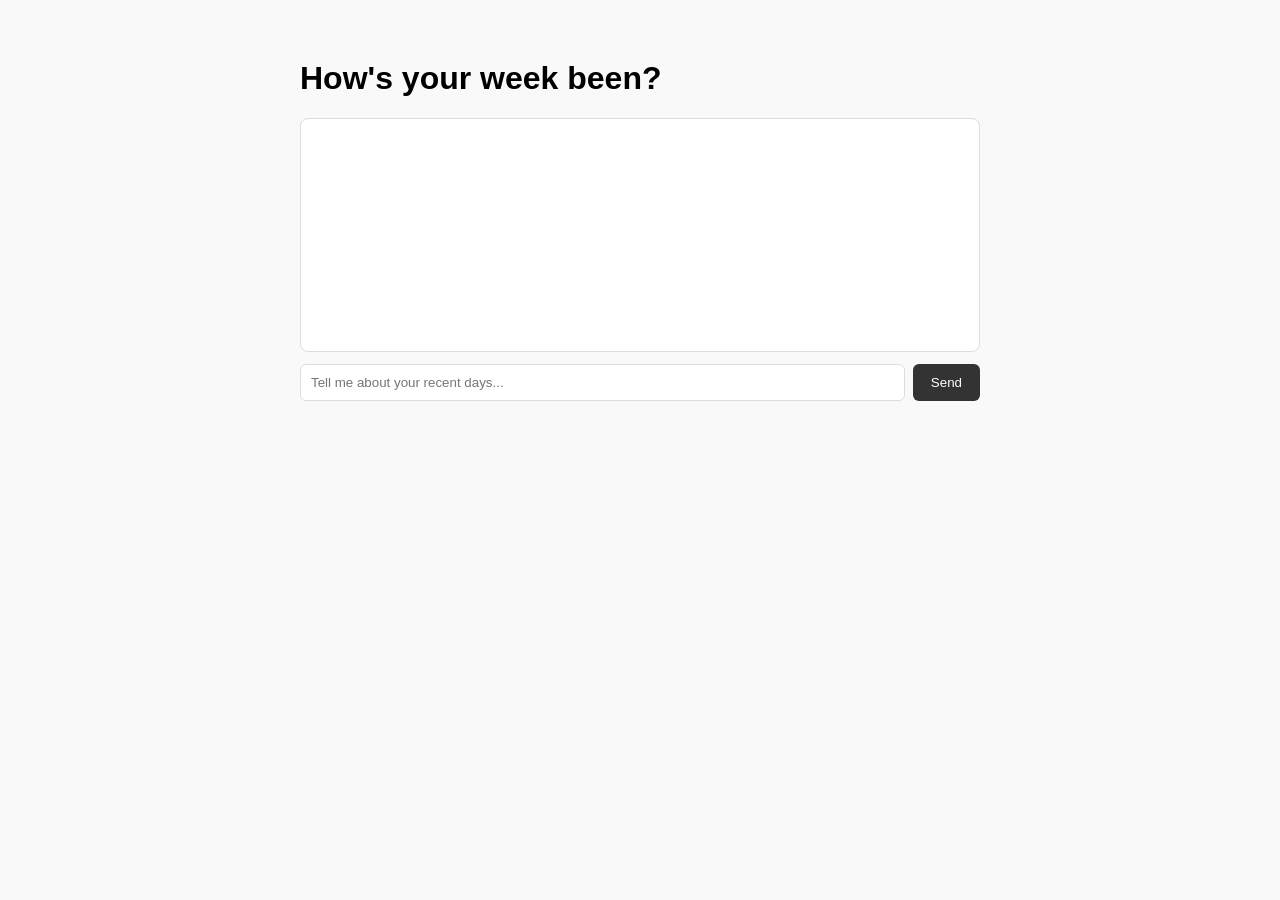
==== frontend/index.html @ 1c4cac69 "Initial commit" ====
<!DOCTYPE html>
<html lang="en">
<head>
  <meta charset="UTF-8" />
  <meta name="viewport" content="width=device-width, initial-scale=1.0"/>
  <title>Mood to City</title>
  <link rel="stylesheet" href="style.css" />
</head>
<body>
  <div id="app">
    <h1>How's your week been?</h1>

    <!-- Chat Section -->
    <div id="chat-box"></div>
    <div id="input-area">
      <input id="user-input" type="text" placeholder="Tell me about your recent days..." />
      <button onclick="sendMessage()">Send</button>
    </div>

    <!-- City Result Section (hidden until ready) -->
    <div id="city-result" class="hidden">
      <button onclick="getCity()">Show me my city</button>
      <div id="city-card">
        <img id="city-image" src="" alt="" />
        <h2 id="city-name"></h2>
        <p id="city-description"></p>
        <div id="weather-info"></div>
      </div>
    </div>
  </div>

  <script src="app.js"></script>
</body>
</html>
---- frontend/style.css ----
/* style.css — placeholder styles */
body {
  font-family: sans-serif;
  max-width: 680px;
  margin: 60px auto;
  padding: 0 20px;
  background: #f9f9f9;
}

#chat-box {
  border: 1px solid #ddd;
  border-radius: 8px;
  padding: 16px;
  min-height: 200px;
  background: #fff;
  margin-bottom: 12px;
}

#input-area {
  display: flex;
  gap: 8px;
}

#user-input {
  flex: 1;
  padding: 10px;
  border: 1px solid #ddd;
  border-radius: 6px;
}

button {
  padding: 10px 18px;
  background: #333;
  color: #fff;
  border: none;
  border-radius: 6px;
  cursor: pointer;
}

#city-result { margin-top: 40px; }
#city-result.hidden { display: none; }

#city-image {
  width: 100%;
  border-radius: 10px;
  margin-bottom: 12px;
}
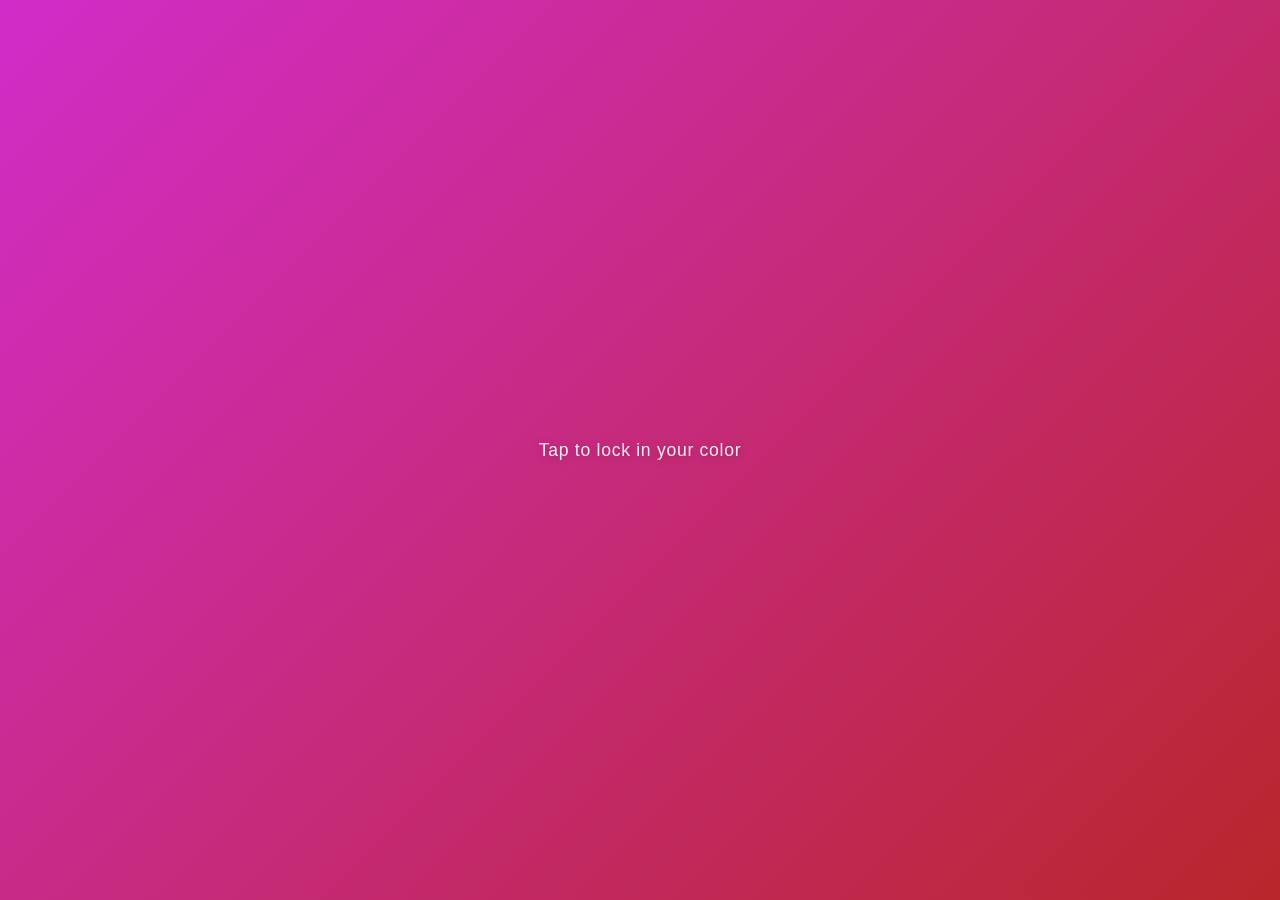
==== commit f8bae12f: "add drawing function change from dialog into draw first" ====
--- a/frontend/index.html
+++ b/frontend/index.html
@@ -2,29 +2,81 @@
 <html lang="en">
 <head>
   <meta charset="UTF-8" />
-  <meta name="viewport" content="width=device-width, initial-scale=1.0"/>
-  <title>Mood to City</title>
+  <meta name="viewport" content="width=device-width, initial-scale=1.0, user-scalable=no" />
+  <title>Mood Canvas</title>
   <link rel="stylesheet" href="style.css" />
 </head>
 <body>
-  <div id="app">
-    <h1>How's your week been?</h1>
+  <!-- Drawing canvas (user draws here) -->
+  <canvas id="drawing-canvas"></canvas>
 
-    <!-- Chat Section -->
-    <div id="chat-box"></div>
-    <div id="input-area">
-      <input id="user-input" type="text" placeholder="Tell me about your recent days..." />
-      <button onclick="sendMessage()">Send</button>
+  <!-- Eye hint SVG overlay (phase 2, animates stroke-by-stroke) -->
+  <svg id="hint-eyes"
+       viewBox="100 305 205 90"
+       style="--eyes-width: 23.9147vw; --eyes-stroke-width: 15.82;"
+       xmlns="http://www.w3.org/2000/svg" aria-hidden="true">
+    <path id="eye-left" fill="none" stroke-linecap="round" stroke-linejoin="round"
+      stroke-width="var(--eyes-stroke-width)"
+      d="M124,353.9c-8.3-5.2-3.6-28.7,5.5-28.4c11.1,0.4,21.7,18.8,10.7,30.1c-8.2,8.4-15.1,12.2-16.6,6.2
+         c-1.5-5.8,7.8-20.6,21.9-17.2c6,1.4,14,5.7,14.4,11.5c0.8,12.3-16.3,22-24.2,16.8c-9.9-6.7-15.6-39.9,0.3-43
+         c12-2.4,17.3,0,19.4,9.8c2.2,10.1-6.6,22.9-14.2,23.5"/>
+    <path id="eye-right" fill="none" stroke-linecap="round" stroke-linejoin="round"
+      stroke-width="var(--eyes-stroke-width)"
+      d="M279,321.5c-13.1,0.1-22.1,9.6-21.8,18.4c0.3,7.2,6.8,13.1,13.2,14.9c13.3,3.8,23.5-13.1,20.8-16.2
+         c-11.6-13.5-25.7-2.7-30.1,10.3c-2.4,7.1,2.2,18.5,11.1,20.9c6.5,1.7,13.8-1.8,17-6.9c6.1-9.8,0.1-25-11.9-20
+         c-12.5,5.1-6.6,11.5,0.3,22.5"/>
+  </svg>
+
+  <!-- Phase 1: tap to confirm color -->
+  <div id="color-hint">
+    <p>Tap to lock in your color</p>
+  </div>
+
+  <!-- Color wheel picker (phase 2+, bottom-right) -->
+  <div id="color-picker-wrap">
+    <svg id="color-wheel" viewBox="0 0 100 100" xmlns="http://www.w3.org/2000/svg">
+      <path d="M50 22 A28 28 0 0 1 64 25.75 L74 8.43 A48 48 0 0 0 50 2 Z" fill="#f5e020"/>
+      <path d="M64 25.75 A28 28 0 0 1 74.25 36 L91.57 26 A48 48 0 0 0 74 8.43 Z" fill="#9bc73b"/>
+      <path d="M74.25 36 A28 28 0 0 1 78 50 L98 50 A48 48 0 0 0 91.57 26 Z" fill="#3aab50"/>
+      <path d="M78 50 A28 28 0 0 1 74.25 64 L91.57 74 A48 48 0 0 0 98 50 Z" fill="#36a07a"/>
+      <path d="M74.25 64 A28 28 0 0 1 64 74.25 L74 91.57 A48 48 0 0 0 91.57 74 Z" fill="#3a87c0"/>
+      <path d="M64 74.25 A28 28 0 0 1 50 78 L50 98 A48 48 0 0 0 74 91.57 Z" fill="#3355a8"/>
+      <path d="M50 78 A28 28 0 0 1 36 74.25 L26 91.57 A48 48 0 0 0 50 98 Z" fill="#5c44b8"/>
+      <path d="M36 74.25 A28 28 0 0 1 25.75 64 L8.43 74 A48 48 0 0 0 26 91.57 Z" fill="#8b2faa"/>
+      <path d="M25.75 64 A28 28 0 0 1 22 50 L2 50 A48 48 0 0 0 8.43 74 Z" fill="#c4328a"/>
+      <path d="M22 50 A28 28 0 0 1 25.75 36 L8.43 26 A48 48 0 0 0 2 50 Z" fill="#d63a50"/>
+      <path d="M25.75 36 A28 28 0 0 1 36 25.75 L26 8.43 A48 48 0 0 0 8.43 26 Z" fill="#d43a28"/>
+      <path d="M36 25.75 A28 28 0 0 1 50 22 L50 2 A48 48 0 0 0 26 8.43 Z" fill="#e8842a"/>
+    </svg>
+    <input type="color" id="color-input" />
+  </div>
+
+  <!-- Completed button (appears after 3s idle, only after drawing starts) -->
+  <button id="complete-btn">Completed ✓</button>
+
+  <!-- Phase 3: chat overlay -->
+  <div id="chat-overlay">
+    <div id="drawing-preview">
+      <img id="preview-img" alt="your drawing" />
+      <button id="back-btn" title="Back to drawing">✕</button>
     </div>
+    <div id="chat-panel">
+      <div id="chat-messages"></div>
+      <div id="chat-input-row">
+        <input id="chat-input" type="text" placeholder="Type here..." autocomplete="off" />
+        <button id="send-btn">→</button>
+      </div>
+    </div>
+  </div>
 
-    <!-- City Result Section (hidden until ready) -->
-    <div id="city-result" class="hidden">
-      <button onclick="getCity()">Show me my city</button>
-      <div id="city-card">
-        <img id="city-image" src="" alt="" />
-        <h2 id="city-name"></h2>
-        <p id="city-description"></p>
-        <div id="weather-info"></div>
+  <!-- City reveal card (shown after chat, replaces dialog) -->
+  <div id="city-reveal">
+    <div id="city-reveal-card">
+      <img id="city-reveal-img" alt="" />
+      <div id="city-reveal-body">
+        <p id="city-reveal-reason"></p>
+        <h2 id="city-reveal-name"></h2>
+        <p id="city-reveal-weather"></p>
       </div>
     </div>
   </div>
--- a/frontend/style.css
+++ b/frontend/style.css
@@ -1,47 +1,280 @@
-/* style.css — placeholder styles */
-body {
-  font-family: sans-serif;
-  max-width: 680px;
-  margin: 60px auto;
-  padding: 0 20px;
-  background: #f9f9f9;
-}
-
-#chat-box {
-  border: 1px solid #ddd;
-  border-radius: 8px;
-  padding: 16px;
-  min-height: 200px;
+*, *::before, *::after {
+  margin: 0; padding: 0; box-sizing: border-box;
+}
+
+html, body {
+  margin: 0; padding: 0;
+  width: 100%; height: 100%;
+  overflow: hidden;
+  font-family: -apple-system, BlinkMacSystemFont, 'Segoe UI', sans-serif;
+}
+
+/* ── Drawing canvas: JS sets pixel + style dimensions ── */
+#drawing-canvas {
+  position: fixed;
+  top: 0; left: 0;
+  display: block;
+  z-index: 2;
+  cursor: crosshair;
+}
+
+/* ── Eye hint SVG overlay ── */
+#hint-eyes {
+  position: fixed;
+  top: 50%; left: 50%;
+  transform: translate(-50%, -50%);
+  width: var(--eyes-width, 23.9147vw);
+  z-index: 3;
+  pointer-events: none;
+  display: none;
+  opacity: 0.5;
+}
+#eye-left, #eye-right {
+  stroke-width: var(--eyes-stroke-width, 15.82);
+  stroke-dasharray: 800;
+  stroke-dashoffset: 800;
+}
+#eye-left  { animation: draw-eye 1.4s ease forwards; }
+#eye-right { animation: draw-eye 1.4s ease forwards 1.4s; }
+@keyframes draw-eye {
+  to { stroke-dashoffset: 0; }
+}
+
+/* ── Phase 1: color hint ── */
+#color-hint {
+  position: fixed;
+  top: 50%; left: 50%;
+  transform: translate(-50%, -50%);
+  z-index: 10;
+  pointer-events: none;
+  text-align: center;
+  color: rgba(255,255,255,0.9);
+  text-shadow: 0 1px 8px rgba(0,0,0,0.25);
+  font-size: 1.1rem;
+  letter-spacing: 0.04em;
+  transition: opacity 0.4s;
+}
+
+/* ── Color wheel picker ── */
+#color-picker-wrap {
+  position: fixed;
+  bottom: 24px; right: 24px;
+  z-index: 25;
+  width: 48px; height: 48px;
+  display: none;
+  cursor: pointer;
+}
+#color-wheel {
+  width: 48px; height: 48px;
+  border-radius: 50%;
+  filter: drop-shadow(0 2px 6px rgba(0,0,0,0.3));
+  pointer-events: none;
+  transition: transform 0.15s;
+  display: block;
+}
+#color-picker-wrap:hover #color-wheel { transform: scale(1.1); }
+#color-input {
+  position: absolute;
+  inset: 0;
+  opacity: 0;
+  width: 100%; height: 100%;
+  cursor: pointer;
+  border-radius: 50%;
+}
+
+/* ── Complete button ── */
+#complete-btn {
+  position: fixed;
+  bottom: 32px; left: 50%;
+  transform: translateX(-50%);
+  z-index: 20;
+  padding: 13px 40px;
+  border-radius: 999px;
+  border: none;
+  background: rgba(255,255,255,0.92);
+  color: #222;
+  font-size: 1rem;
+  font-weight: 500;
+  cursor: pointer;
+  box-shadow: 0 4px 24px rgba(0,0,0,0.15);
+  backdrop-filter: blur(10px);
+  display: none;
+  transition: opacity 0.3s, transform 0.2s;
+}
+#complete-btn:hover { transform: translateX(-50%) scale(1.03); }
+
+/* ── Chat overlay ── */
+#chat-overlay {
+  position: fixed;
+  inset: 0;
+  z-index: 30;
+  display: none;
+  flex-direction: column;
+}
+
+#drawing-preview {
+  height: 120px;
+  flex-shrink: 0;
+  overflow: hidden;
+  position: relative;
+}
+#preview-img {
+  width: 100%;
+  height: 100%;
+  object-fit: cover;
+  object-position: center;
+  display: block;
+}
+#back-btn {
+  position: absolute;
+  top: 10px; right: 10px;
+  width: 32px; height: 32px;
+  border-radius: 50%;
+  border: none;
+  background: rgba(0,0,0,0.45);
+  color: #fff;
+  font-size: 0.85rem;
+  cursor: pointer;
+  display: flex;
+  align-items: center;
+  justify-content: center;
+  backdrop-filter: blur(4px);
+  transition: background 0.15s;
+}
+#back-btn:hover { background: rgba(0,0,0,0.65); }
+
+#chat-panel {
+  flex: 1;
   background: #fff;
-  margin-bottom: 12px;
-}
-
-#input-area {
+  display: flex;
+  flex-direction: column;
+  border-radius: 20px 20px 0 0;
+  overflow: hidden;
+  box-shadow: 0 -6px 30px rgba(0,0,0,0.1);
+  margin-top: -16px;
+}
+
+#chat-messages {
+  flex: 1;
+  overflow-y: auto;
+  padding: 20px 16px 8px;
+  display: flex;
+  flex-direction: column;
+  gap: 10px;
+}
+
+.msg {
+  max-width: 78%;
+  padding: 10px 15px;
+  border-radius: 18px;
+  font-size: 0.95rem;
+  line-height: 1.5;
+  word-break: break-word;
+}
+.msg.ai   { background: #f2f2f2; color: #222; align-self: flex-start; border-bottom-left-radius: 4px; }
+.msg.user { background: #222; color: #fff; align-self: flex-end; border-bottom-right-radius: 4px; }
+.msg.typing { opacity: 0.5; font-style: italic; }
+
+/* City result card */
+#city-card {
+  margin-top: 8px;
+  border-radius: 14px;
+  overflow: hidden;
+  border: 1px solid #eee;
+  max-width: 78%;
+  align-self: flex-start;
+}
+#city-card img {
+  width: 100%; height: 160px;
+  object-fit: cover; display: block;
+}
+#city-card-info { padding: 12px 14px; background: #fff; }
+#city-card-info h3 { font-size: 1rem; margin-bottom: 4px; }
+#city-card-info .reason { font-size: 0.85rem; color: #666; margin-bottom: 6px; }
+#city-card-info .weather { font-size: 0.85rem; color: #444; }
+
+/* ── Chat input ── */
+#chat-input-row {
   display: flex;
   gap: 8px;
-}
-
-#user-input {
+  padding: 12px 16px 16px;
+  border-top: 1px solid #f0f0f0;
+}
+#chat-input {
   flex: 1;
-  padding: 10px;
-  border: 1px solid #ddd;
-  border-radius: 6px;
-}
-
-button {
-  padding: 10px 18px;
-  background: #333;
+  padding: 11px 16px;
+  border: 1.5px solid #e8e8e8;
+  border-radius: 24px;
+  outline: none;
+  font-size: 0.95rem;
+  transition: border-color 0.2s;
+}
+#chat-input:focus { border-color: #bbb; }
+#send-btn {
+  width: 44px; height: 44px;
+  border-radius: 50%;
+  border: none;
+  background: #222;
   color: #fff;
-  border: none;
-  border-radius: 6px;
-  cursor: pointer;
-}
-
-#city-result { margin-top: 40px; }
-#city-result.hidden { display: none; }
-
-#city-image {
+  font-size: 1.2rem;
+  cursor: pointer;
+  flex-shrink: 0;
+}
+#send-btn:hover { background: #444; }
+
+/* ── City reveal card ── */
+#city-reveal {
+  position: fixed;
+  inset: 0;
+  z-index: 50;
+  display: none;
+  align-items: center;
+  justify-content: center;
+  background: rgba(0,0,0,0.6);
+  backdrop-filter: blur(8px);
+  animation: fade-in 0.5s ease forwards;
+}
+#city-reveal.visible { display: flex; }
+@keyframes fade-in {
+  from { opacity: 0; }
+  to   { opacity: 1; }
+}
+#city-reveal-card {
+  background: #fff;
+  border-radius: 24px;
+  overflow: hidden;
+  max-width: 380px;
+  width: calc(100% - 48px);
+  box-shadow: 0 24px 60px rgba(0,0,0,0.35);
+  animation: slide-up 0.4s ease forwards;
+}
+@keyframes slide-up {
+  from { transform: translateY(40px); opacity: 0; }
+  to   { transform: translateY(0);    opacity: 1; }
+}
+#city-reveal-img {
   width: 100%;
-  border-radius: 10px;
-  margin-bottom: 12px;
-}
+  height: 220px;
+  object-fit: cover;
+  display: block;
+}
+#city-reveal-body {
+  padding: 20px 22px 24px;
+}
+#city-reveal-reason {
+  font-size: 1rem;
+  line-height: 1.55;
+  color: #222;
+  margin-bottom: 14px;
+  font-style: italic;
+}
+#city-reveal-name {
+  font-size: 1.4rem;
+  font-weight: 700;
+  color: #111;
+  margin-bottom: 6px;
+}
+#city-reveal-weather {
+  font-size: 0.88rem;
+  color: #777;
+}
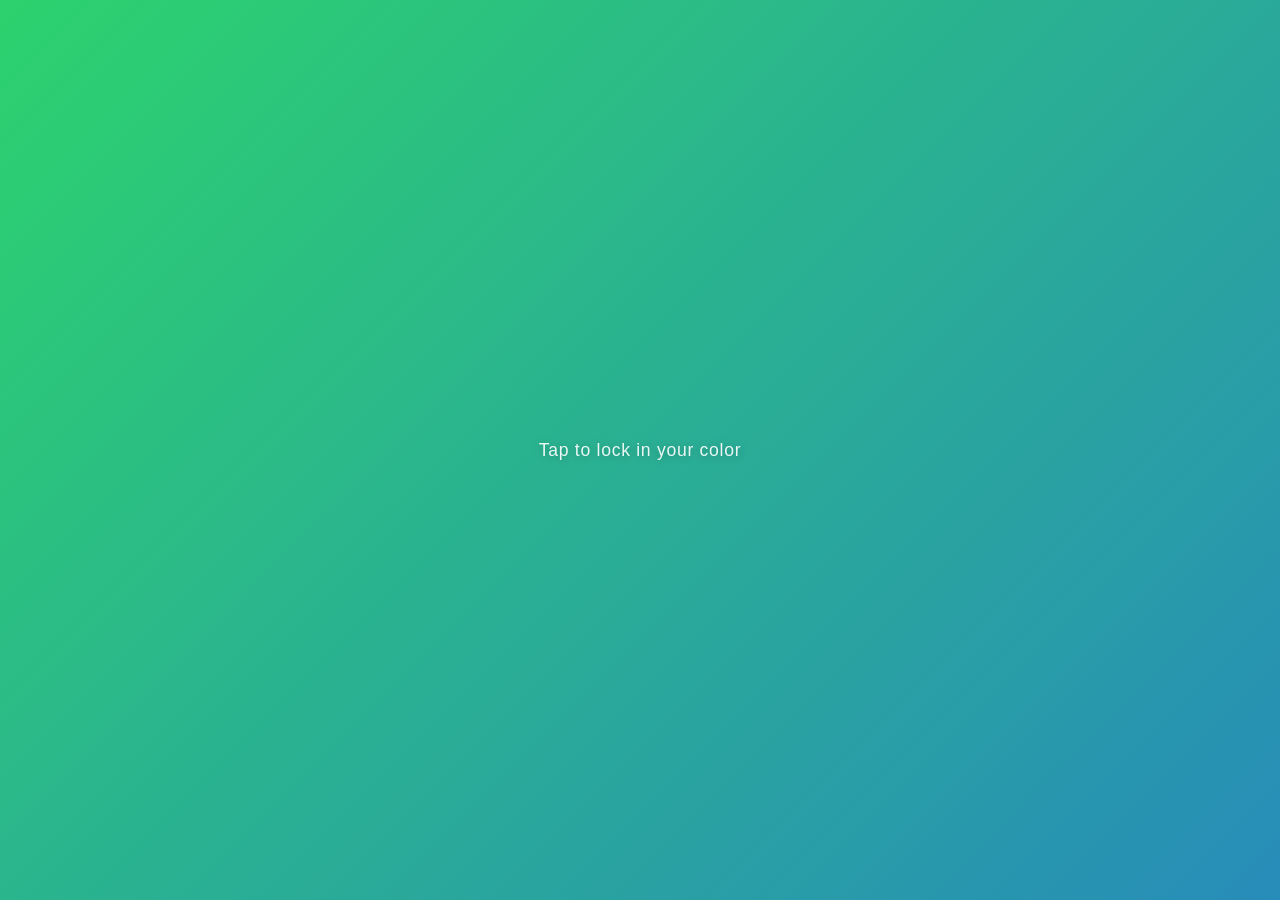
==== commit 53f8b1ff: "amend UI and add functions" ====
--- a/frontend/index.html
+++ b/frontend/index.html
@@ -9,6 +9,9 @@
 <body>
   <!-- Drawing canvas (user draws here) -->
   <canvas id="drawing-canvas"></canvas>
+
+  <!-- Blink overlay canvas (sits above drawing, pointer-events:none) -->
+  <canvas id="blink-canvas"></canvas>
 
   <!-- Eye hint SVG overlay (phase 2, animates stroke-by-stroke) -->
   <svg id="hint-eyes"
@@ -32,40 +35,60 @@
     <p>Tap to lock in your color</p>
   </div>
 
-  <!-- Color wheel picker (phase 2+, bottom-right) -->
-  <div id="color-picker-wrap">
-    <svg id="color-wheel" viewBox="0 0 100 100" xmlns="http://www.w3.org/2000/svg">
-      <path d="M50 22 A28 28 0 0 1 64 25.75 L74 8.43 A48 48 0 0 0 50 2 Z" fill="#f5e020"/>
-      <path d="M64 25.75 A28 28 0 0 1 74.25 36 L91.57 26 A48 48 0 0 0 74 8.43 Z" fill="#9bc73b"/>
-      <path d="M74.25 36 A28 28 0 0 1 78 50 L98 50 A48 48 0 0 0 91.57 26 Z" fill="#3aab50"/>
-      <path d="M78 50 A28 28 0 0 1 74.25 64 L91.57 74 A48 48 0 0 0 98 50 Z" fill="#36a07a"/>
-      <path d="M74.25 64 A28 28 0 0 1 64 74.25 L74 91.57 A48 48 0 0 0 91.57 74 Z" fill="#3a87c0"/>
-      <path d="M64 74.25 A28 28 0 0 1 50 78 L50 98 A48 48 0 0 0 74 91.57 Z" fill="#3355a8"/>
-      <path d="M50 78 A28 28 0 0 1 36 74.25 L26 91.57 A48 48 0 0 0 50 98 Z" fill="#5c44b8"/>
-      <path d="M36 74.25 A28 28 0 0 1 25.75 64 L8.43 74 A48 48 0 0 0 26 91.57 Z" fill="#8b2faa"/>
-      <path d="M25.75 64 A28 28 0 0 1 22 50 L2 50 A48 48 0 0 0 8.43 74 Z" fill="#c4328a"/>
-      <path d="M22 50 A28 28 0 0 1 25.75 36 L8.43 26 A48 48 0 0 0 2 50 Z" fill="#d63a50"/>
-      <path d="M25.75 36 A28 28 0 0 1 36 25.75 L26 8.43 A48 48 0 0 0 8.43 26 Z" fill="#d43a28"/>
-      <path d="M36 25.75 A28 28 0 0 1 50 22 L50 2 A48 48 0 0 0 26 8.43 Z" fill="#e8842a"/>
-    </svg>
-    <input type="color" id="color-input" />
+  <!-- Drawing toolbar (phase 2+) — landscape: bottom-right col; portrait: bottom-center row -->
+  <div id="toolbar">
+    <!-- Color picker -->
+    <div class="tool-btn" id="color-btn" title="Color">
+      <svg viewBox="0 0 24 24" fill="currentColor" width="22" height="22" aria-hidden="true">
+        <path d="M12 3c-4.97 0-9 4.03-9 9s4.03 9 9 9c.83 0 1.5-.67 1.5-1.5 0-.39-.15-.74-.39-1.01-.23-.26-.38-.61-.38-.99 0-.83.67-1.5 1.5-1.5H16c2.76 0 5-2.24 5-5 0-4.42-4.03-8-9-8zm-5.5 9c-.83 0-1.5-.67-1.5-1.5S5.67 9 6.5 9 8 9.67 8 10.5 7.33 12 6.5 12zm3-4C8.67 8 8 7.33 8 6.5S8.67 5 9.5 5s1.5.67 1.5 1.5S10.33 8 9.5 8zm5 0c-.83 0-1.5-.67-1.5-1.5S13.67 5 14.5 5s1.5.67 1.5 1.5S15.33 8 14.5 8zm3 4c-.83 0-1.5-.67-1.5-1.5S16.67 9 17.5 9s1.5.67 1.5 1.5-.67 1.5-1.5 1.5z"/>
+      </svg>
+      <input type="color" id="color-input" />
+    </div>
+    <!-- Undo -->
+    <button class="tool-btn" id="undo-btn" title="Undo">
+      <svg viewBox="0 0 24 24" fill="currentColor" width="22" height="22" aria-hidden="true">
+        <path d="M12.5 8c-2.65 0-5.05 1-6.9 2.6L2 7v9h9l-3.62-3.62c1.39-1.16 3.16-1.88 5.12-1.88 3.54 0 6.55 2.31 7.6 5.5l2.37-.78C21.08 11.03 17.15 8 12.5 8z"/>
+      </svg>
+    </button>
+    <!-- Pen (with size popup) -->
+    <button class="tool-btn" id="pen-btn" title="Pen">
+      <svg viewBox="0 0 24 24" fill="currentColor" width="22" height="22" aria-hidden="true">
+        <path d="M3 17.25V21h3.75L17.81 9.94l-3.75-3.75L3 17.25zM20.71 7.04a1 1 0 0 0 0-1.41l-2.34-2.34a1 1 0 0 0-1.41 0l-1.83 1.83 3.75 3.75 1.83-1.83z"/>
+      </svg>
+    </button>
+    <!-- Eraser (with size popup) -->
+    <button class="tool-btn" id="eraser-btn" title="Eraser">
+      <svg viewBox="0 0 24 24" fill="currentColor" width="22" height="22" aria-hidden="true">
+        <path d="M15.14 3c-.51 0-1.02.2-1.41.59L2.59 14.73c-.78.78-.78 2.05 0 2.83L5.03 20H20v-2h-8.6l-2.06-2.06 7.07-7.07 2.83 2.83-4.24 4.24 1.42 1.41 4.24-4.24c.78-.78.78-2.05 0-2.83l-4.11-4.11c-.39-.39-.9-.59-1.41-.59z"/>
+      </svg>
+    </button>
+  </div>
+
+  <!-- Pen size popup slider -->
+  <div id="pen-popup" class="size-popup">
+    <input type="range" id="pen-slider" min="0" max="100" />
+  </div>
+  <!-- Eraser size popup slider -->
+  <div id="eraser-popup" class="size-popup">
+    <input type="range" id="eraser-slider" min="0" max="100" />
   </div>
 
   <!-- Completed button (appears after 3s idle, only after drawing starts) -->
   <button id="complete-btn">Completed ✓</button>
 
-  <!-- Phase 3: chat overlay -->
-  <div id="chat-overlay">
-    <div id="drawing-preview">
-      <img id="preview-img" alt="your drawing" />
-      <button id="back-btn" title="Back to drawing">✕</button>
-    </div>
-    <div id="chat-panel">
-      <div id="chat-messages"></div>
-      <div id="chat-input-row">
-        <input id="chat-input" type="text" placeholder="Type here..." autocomplete="off" />
-        <button id="send-btn">→</button>
-      </div>
+  <!-- Phase 3: chat dialog — slides in from right (landscape) or bottom (portrait) -->
+  <!-- Canvas stays visible behind it, scaled down via body.chat-open class -->
+  <div id="chat-dialog">
+    <button id="close-chat-btn" title="Back to drawing">✕</button>
+    <div id="chat-messages"></div>
+    <div id="chat-input-row">
+      <button id="city-btn" title="Reveal my city">
+        <svg viewBox="0 0 24 24" fill="currentColor" width="18" height="18" aria-hidden="true">
+          <path d="M12 2C8.13 2 5 5.13 5 9c0 5.25 7 13 7 13s7-7.75 7-13c0-3.87-3.13-7-7-7zm0 9.5c-1.38 0-2.5-1.12-2.5-2.5s1.12-2.5 2.5-2.5 2.5 1.12 2.5 2.5-1.12 2.5-2.5 2.5z"/>
+        </svg>
+      </button>
+      <input id="chat-input" type="text" placeholder="Type here…" autocomplete="off" />
+      <button id="send-btn">↑</button>
     </div>
   </div>
 
--- a/frontend/style.css
+++ b/frontend/style.css
@@ -1,280 +1,296 @@
-*, *::before, *::after {
-  margin: 0; padding: 0; box-sizing: border-box;
-}
+*, *::before, *::after { margin: 0; padding: 0; box-sizing: border-box; }
 
 html, body {
-  margin: 0; padding: 0;
   width: 100%; height: 100%;
   overflow: hidden;
   font-family: -apple-system, BlinkMacSystemFont, 'Segoe UI', sans-serif;
 }
 
-/* ── Drawing canvas: JS sets pixel + style dimensions ── */
+/* ── Canvases ── */
 #drawing-canvas {
-  position: fixed;
-  top: 0; left: 0;
-  display: block;
-  z-index: 2;
-  cursor: crosshair;
-}
-
-/* ── Eye hint SVG overlay ── */
+  position: fixed; top: 0; left: 0;
+  display: block; z-index: 2; cursor: crosshair;
+  /* smooth shrink/restore when chat opens/closes */
+  transition: transform 0.45s cubic-bezier(0.4, 0, 0.2, 1),
+              transform-origin 0s;
+}
+#blink-canvas {
+  position: fixed; top: 0; left: 0;
+  display: block; z-index: 3; pointer-events: none;
+  transition: transform 0.45s cubic-bezier(0.4, 0, 0.2, 1),
+              transform-origin 0s;
+}
+
+/* Landscape chat-open: scale to fill left 50%, centered vertically */
+body.chat-open #drawing-canvas,
+body.chat-open #blink-canvas {
+  transform-origin: top left;
+  /* scale(0.48) → 48vw×48vh; offset centers in 50vw×100vh available area */
+  transform: translateX(1vw) translateY(26vh) scale(0.48);
+}
+
+/* Portrait chat-open: scale to fill top 35%, centered horizontally */
+@media (orientation: portrait) {
+  body.chat-open #drawing-canvas,
+  body.chat-open #blink-canvas {
+    transform-origin: top left;
+    /* scale(0.34) → 34vw×34vh; offset centers in 100vw×35vh available area */
+    transform: translateX(33vw) translateY(0.5vh) scale(0.34);
+  }
+}
+
+/* ── Eye hint SVG — invisible but in layout so getScreenCTM() works ── */
 #hint-eyes {
-  position: fixed;
-  top: 50%; left: 50%;
+  position: fixed; top: 50%; left: 50%;
   transform: translate(-50%, -50%);
   width: var(--eyes-width, 23.9147vw);
-  z-index: 3;
-  pointer-events: none;
-  display: none;
-  opacity: 0.5;
-}
-#eye-left, #eye-right {
-  stroke-width: var(--eyes-stroke-width, 15.82);
-  stroke-dasharray: 800;
-  stroke-dashoffset: 800;
-}
-#eye-left  { animation: draw-eye 1.4s ease forwards; }
-#eye-right { animation: draw-eye 1.4s ease forwards 1.4s; }
-@keyframes draw-eye {
-  to { stroke-dashoffset: 0; }
+  visibility: hidden; pointer-events: none;
 }
 
 /* ── Phase 1: color hint ── */
 #color-hint {
-  position: fixed;
-  top: 50%; left: 50%;
+  position: fixed; top: 50%; left: 50%;
   transform: translate(-50%, -50%);
-  z-index: 10;
-  pointer-events: none;
+  z-index: 10; pointer-events: none;
   text-align: center;
   color: rgba(255,255,255,0.9);
   text-shadow: 0 1px 8px rgba(0,0,0,0.25);
-  font-size: 1.1rem;
-  letter-spacing: 0.04em;
+  font-size: 1.1rem; letter-spacing: 0.04em;
   transition: opacity 0.4s;
 }
 
-/* ── Color wheel picker ── */
-#color-picker-wrap {
-  position: fixed;
-  bottom: 24px; right: 24px;
-  z-index: 25;
-  width: 48px; height: 48px;
-  display: none;
-  cursor: pointer;
-}
-#color-wheel {
-  width: 48px; height: 48px;
-  border-radius: 50%;
-  filter: drop-shadow(0 2px 6px rgba(0,0,0,0.3));
-  pointer-events: none;
-  transition: transform 0.15s;
-  display: block;
-}
-#color-picker-wrap:hover #color-wheel { transform: scale(1.1); }
+/* ── Toolbar — landscape: bottom-right column; portrait: bottom-center row ── */
+#toolbar {
+  position: fixed; bottom: 24px; right: 24px;
+  z-index: 25; display: none;
+  flex-direction: column; align-items: center; gap: 10px;
+  transition: opacity 0.3s;
+}
+@media (orientation: portrait) {
+  #toolbar {
+    right: auto; left: 50%;
+    transform: translateX(-50%);
+    flex-direction: row;
+  }
+}
+
+/* ── Tool buttons — dark circles ── */
+.tool-btn {
+  position: relative;
+  width: 44px; height: 44px; border-radius: 50%;
+  border: none;
+  background: rgba(35,35,35,0.88);
+  color: rgba(255,255,255,0.90);
+  backdrop-filter: blur(8px);
+  box-shadow: 0 2px 10px rgba(0,0,0,0.35);
+  cursor: pointer; flex-shrink: 0;
+  display: flex; align-items: center; justify-content: center;
+  transition: transform 0.15s, background 0.15s;
+  -webkit-tap-highlight-color: transparent; user-select: none;
+}
+.tool-btn:hover  { transform: scale(1.08); }
+.tool-btn.active { background: rgba(255,255,255,0.20); }
+
+#color-btn { cursor: pointer; }
 #color-input {
-  position: absolute;
-  inset: 0;
-  opacity: 0;
+  position: absolute; inset: 0; opacity: 0;
   width: 100%; height: 100%;
-  cursor: pointer;
-  border-radius: 50%;
+  cursor: pointer; border-radius: 50%; border: none; padding: 0;
+}
+
+/* ── Size popup slider (160×36 pill) ── */
+.size-popup {
+  position: fixed; display: none; align-items: center;
+  width: 160px; height: 36px;
+  background: rgba(35,35,35,0.90); border-radius: 18px;
+  z-index: 26; backdrop-filter: blur(10px);
+  box-shadow: 0 4px 16px rgba(0,0,0,0.35); padding: 0 12px;
+}
+.size-popup input[type="range"] {
+  -webkit-appearance: none; appearance: none;
+  width: 100%; height: 4px; border-radius: 2px;
+  background: rgba(255,255,255,0.25); outline: none; cursor: pointer;
+}
+.size-popup input[type="range"]::-webkit-slider-thumb {
+  -webkit-appearance: none; width: 22px; height: 22px;
+  border-radius: 50%; background: #fff; cursor: grab;
+  box-shadow: 0 1px 5px rgba(0,0,0,0.4);
+}
+.size-popup input[type="range"]:active::-webkit-slider-thumb { cursor: grabbing; }
+.size-popup input[type="range"]::-moz-range-thumb {
+  width: 22px; height: 22px; border-radius: 50%; background: #fff;
+  cursor: grab; border: none; box-shadow: 0 1px 5px rgba(0,0,0,0.4);
 }
 
 /* ── Complete button ── */
 #complete-btn {
-  position: fixed;
-  bottom: 32px; left: 50%;
-  transform: translateX(-50%);
-  z-index: 20;
-  padding: 13px 40px;
-  border-radius: 999px;
-  border: none;
-  background: rgba(255,255,255,0.92);
-  color: #222;
-  font-size: 1rem;
-  font-weight: 500;
+  position: fixed; bottom: 32px; left: 50%;
+  transform: translateX(-50%); z-index: 20;
+  padding: 13px 40px; border-radius: 999px; border: none;
+  background: rgba(255,255,255,0.92); color: #222;
+  font-size: 1rem; font-weight: 500; cursor: pointer;
+  box-shadow: 0 4px 24px rgba(0,0,0,0.15);
+  backdrop-filter: blur(10px); display: none;
+  transition: opacity 0.3s, transform 0.2s;
+}
+#complete-btn:hover { transform: translateX(-50%) scale(1.03); }
+
+/* ── Chat dialog
+   Landscape : slides in from right (right 50%)
+   Portrait  : slides up from bottom (bottom 65%)            ── */
+#chat-dialog {
+  position: fixed; z-index: 30;
+  display: flex; flex-direction: column;
+  background: transparent; /* body gradient shows through */
+  pointer-events: none;
+  /* Landscape: right half */
+  top: 0; right: 0; bottom: 0;
+  width: 50%;
+  transform: translateX(105%);
+  transition: transform 0.45s cubic-bezier(0.4, 0, 0.2, 1);
+}
+#chat-dialog.open {
+  transform: translateX(0);
+  pointer-events: all;
+}
+@media (orientation: portrait) {
+  #chat-dialog {
+    top: auto; left: 0; right: 0; bottom: 0;
+    width: 100%; height: 65%;
+    transform: translateY(105%);
+  }
+  #chat-dialog.open { transform: translateY(0); }
+}
+
+/* Close button — top right of dialog */
+#close-chat-btn {
+  position: absolute; top: 16px; right: 16px;
+  width: 32px; height: 32px; border-radius: 50%; border: none;
+  background: var(--bubble-bg, rgba(255,255,255,0.18));
+  color: var(--pen-color, #fff);
+  font-size: 0.85rem; cursor: pointer;
+  display: flex; align-items: center; justify-content: center;
+  transition: background 0.15s;
+  z-index: 1;
+}
+#close-chat-btn:hover { background: var(--bubble-bg-strong, rgba(255,255,255,0.28)); }
+
+/* Messages scroll area */
+#chat-messages {
+  flex: 1; overflow-y: auto;
+  padding: 56px 16px 12px; /* top pad clears close btn */
+  display: flex; flex-direction: column; gap: 10px;
+}
+/* hide scrollbar but keep scroll */
+#chat-messages::-webkit-scrollbar { display: none; }
+#chat-messages { -ms-overflow-style: none; scrollbar-width: none; }
+
+/* Message bubbles — glass, inherit color from bg */
+.msg {
+  max-width: 80%;
+  padding: 10px 16px; border-radius: 20px;
+  font-size: 0.95rem; line-height: 1.5; word-break: break-word;
+  background: var(--bubble-bg, rgba(255,255,255,0.15));
+  color: var(--pen-color, #fff);
+  backdrop-filter: blur(4px);
+}
+.msg.ai   { align-self: flex-start; border-bottom-left-radius: 4px; }
+.msg.user {
+  align-self: flex-end; border-bottom-right-radius: 4px;
+  background: var(--bubble-bg-strong, rgba(255,255,255,0.25));
+}
+.msg.typing { opacity: 0.55; font-style: italic; }
+
+/* Chat input row */
+#chat-input-row {
+  display: flex; gap: 8px; align-items: center;
+  padding: 12px 16px 20px;
+}
+#chat-input {
+  flex: 1; padding: 11px 16px;
+  border: 1.5px solid var(--pen-color-faint, rgba(255,255,255,0.3));
+  border-radius: 24px; outline: none;
+  font-size: 0.95rem;
+  background: var(--bubble-bg, rgba(255,255,255,0.12));
+  color: var(--pen-color, #fff);
+  transition: border-color 0.2s;
+}
+#chat-input::placeholder { color: var(--pen-color, #fff); opacity: 0.5; }
+#chat-input:focus {
+  border-color: var(--pen-color-faint, rgba(255,255,255,0.5));
+}
+/* City reveal button — map pin icon, left of input */
+#city-btn {
+  width: 40px; height: 40px; border-radius: 50%; border: none; flex-shrink: 0;
+  background: var(--bubble-bg, rgba(255,255,255,0.14));
+  color: var(--pen-color, #fff);
   cursor: pointer;
-  box-shadow: 0 4px 24px rgba(0,0,0,0.15);
-  backdrop-filter: blur(10px);
-  display: none;
-  transition: opacity 0.3s, transform 0.2s;
-}
-#complete-btn:hover { transform: translateX(-50%) scale(1.03); }
-
-/* ── Chat overlay ── */
-#chat-overlay {
-  position: fixed;
-  inset: 0;
-  z-index: 30;
-  display: none;
-  flex-direction: column;
-}
-
-#drawing-preview {
-  height: 120px;
-  flex-shrink: 0;
+  display: flex; align-items: center; justify-content: center;
+  transition: background 0.15s, opacity 0.2s;
+  opacity: 0.55;
+}
+#city-btn:hover   { background: var(--bubble-bg-strong, rgba(255,255,255,0.25)); opacity: 1; }
+#city-btn.ready   { opacity: 1; }
+#city-btn:disabled { opacity: 0.2; cursor: default; }
+
+#send-btn {
+  width: 44px; height: 44px; border-radius: 50%; border: none;
+  background: var(--bubble-bg-strong, rgba(255,255,255,0.25));
+  color: var(--pen-color, #fff);
+  font-size: 1.1rem; cursor: pointer; flex-shrink: 0;
+  display: flex; align-items: center; justify-content: center;
+  transition: background 0.15s;
+}
+#send-btn:hover { background: var(--bubble-bg-strong, rgba(255,255,255,0.35)); }
+
+/* ── City card — rendered as a chat bubble inside the dialog ── */
+.msg.city-card {
+  max-width: 88%;
+  padding: 0;
+  border-radius: 18px;
+  /* clip children (image) to rounded corners */
   overflow: hidden;
-  position: relative;
-}
-#preview-img {
-  width: 100%;
-  height: 100%;
-  object-fit: cover;
-  object-position: center;
+  -webkit-mask-image: -webkit-radial-gradient(white, black); /* Safari clip fix */
+  background: rgba(255,255,255,0.15);
+  backdrop-filter: blur(14px);
+  border: 1px solid rgba(255,255,255,0.20);
+  box-shadow: 0 8px 32px rgba(0,0,0,0.18);
+  animation: card-in 0.45s cubic-bezier(0.4,0,0.2,1) forwards;
+}
+@keyframes card-in {
+  from { opacity: 0; transform: translateY(16px) scale(0.96); }
+  to   { opacity: 1; transform: translateY(0)    scale(1);    }
+}
+/* Image wrapper constrains and clips the photo */
+.city-card-img-wrap {
+  width: 100%; height: 150px;
+  overflow: hidden;
+  /* no border-radius here — parent handles it */
   display: block;
 }
-#back-btn {
-  position: absolute;
-  top: 10px; right: 10px;
-  width: 32px; height: 32px;
-  border-radius: 50%;
-  border: none;
-  background: rgba(0,0,0,0.45);
-  color: #fff;
-  font-size: 0.85rem;
-  cursor: pointer;
-  display: flex;
-  align-items: center;
-  justify-content: center;
-  backdrop-filter: blur(4px);
-  transition: background 0.15s;
-}
-#back-btn:hover { background: rgba(0,0,0,0.65); }
-
-#chat-panel {
-  flex: 1;
-  background: #fff;
-  display: flex;
-  flex-direction: column;
-  border-radius: 20px 20px 0 0;
-  overflow: hidden;
-  box-shadow: 0 -6px 30px rgba(0,0,0,0.1);
-  margin-top: -16px;
-}
-
-#chat-messages {
-  flex: 1;
-  overflow-y: auto;
-  padding: 20px 16px 8px;
-  display: flex;
-  flex-direction: column;
-  gap: 10px;
-}
-
-.msg {
-  max-width: 78%;
-  padding: 10px 15px;
-  border-radius: 18px;
-  font-size: 0.95rem;
-  line-height: 1.5;
-  word-break: break-word;
-}
-.msg.ai   { background: #f2f2f2; color: #222; align-self: flex-start; border-bottom-left-radius: 4px; }
-.msg.user { background: #222; color: #fff; align-self: flex-end; border-bottom-right-radius: 4px; }
-.msg.typing { opacity: 0.5; font-style: italic; }
-
-/* City result card */
-#city-card {
-  margin-top: 8px;
-  border-radius: 14px;
-  overflow: hidden;
-  border: 1px solid #eee;
-  max-width: 78%;
-  align-self: flex-start;
-}
-#city-card img {
-  width: 100%; height: 160px;
+.city-card-img {
+  width: 100%; height: 100%;
   object-fit: cover; display: block;
 }
-#city-card-info { padding: 12px 14px; background: #fff; }
-#city-card-info h3 { font-size: 1rem; margin-bottom: 4px; }
-#city-card-info .reason { font-size: 0.85rem; color: #666; margin-bottom: 6px; }
-#city-card-info .weather { font-size: 0.85rem; color: #444; }
-
-/* ── Chat input ── */
-#chat-input-row {
-  display: flex;
-  gap: 8px;
-  padding: 12px 16px 16px;
-  border-top: 1px solid #f0f0f0;
-}
-#chat-input {
-  flex: 1;
-  padding: 11px 16px;
-  border: 1.5px solid #e8e8e8;
-  border-radius: 24px;
-  outline: none;
-  font-size: 0.95rem;
-  transition: border-color 0.2s;
-}
-#chat-input:focus { border-color: #bbb; }
-#send-btn {
-  width: 44px; height: 44px;
-  border-radius: 50%;
-  border: none;
-  background: #222;
-  color: #fff;
-  font-size: 1.2rem;
-  cursor: pointer;
-  flex-shrink: 0;
-}
-#send-btn:hover { background: #444; }
-
-/* ── City reveal card ── */
-#city-reveal {
-  position: fixed;
-  inset: 0;
-  z-index: 50;
-  display: none;
-  align-items: center;
-  justify-content: center;
-  background: rgba(0,0,0,0.6);
-  backdrop-filter: blur(8px);
-  animation: fade-in 0.5s ease forwards;
-}
-#city-reveal.visible { display: flex; }
-@keyframes fade-in {
-  from { opacity: 0; }
-  to   { opacity: 1; }
-}
-#city-reveal-card {
-  background: #fff;
-  border-radius: 24px;
-  overflow: hidden;
-  max-width: 380px;
-  width: calc(100% - 48px);
-  box-shadow: 0 24px 60px rgba(0,0,0,0.35);
-  animation: slide-up 0.4s ease forwards;
-}
-@keyframes slide-up {
-  from { transform: translateY(40px); opacity: 0; }
-  to   { transform: translateY(0);    opacity: 1; }
-}
-#city-reveal-img {
-  width: 100%;
-  height: 220px;
-  object-fit: cover;
-  display: block;
-}
-#city-reveal-body {
-  padding: 20px 22px 24px;
-}
-#city-reveal-reason {
-  font-size: 1rem;
-  line-height: 1.55;
-  color: #222;
-  margin-bottom: 14px;
-  font-style: italic;
-}
-#city-reveal-name {
-  font-size: 1.4rem;
-  font-weight: 700;
-  color: #111;
-  margin-bottom: 6px;
-}
-#city-reveal-weather {
-  font-size: 0.88rem;
-  color: #777;
-}
+.city-card-body {
+  padding: 12px 14px 14px;
+}
+.city-card-name {
+  font-size: 1.08rem; font-weight: 700;
+  color: var(--pen-color, #fff);
+  margin-bottom: 5px; letter-spacing: 0.01em;
+}
+.city-card-reason {
+  font-size: 0.86rem; line-height: 1.5;
+  color: var(--pen-color, #fff);
+  opacity: 0.82; font-style: italic;
+  margin-bottom: 8px;
+}
+.city-card-weather {
+  font-size: 0.76rem;
+  color: var(--pen-color, #fff);
+  opacity: 0.55;
+}
+
+/* ── Legacy full-screen overlay — disabled ── */
+#city-reveal { display: none !important; }
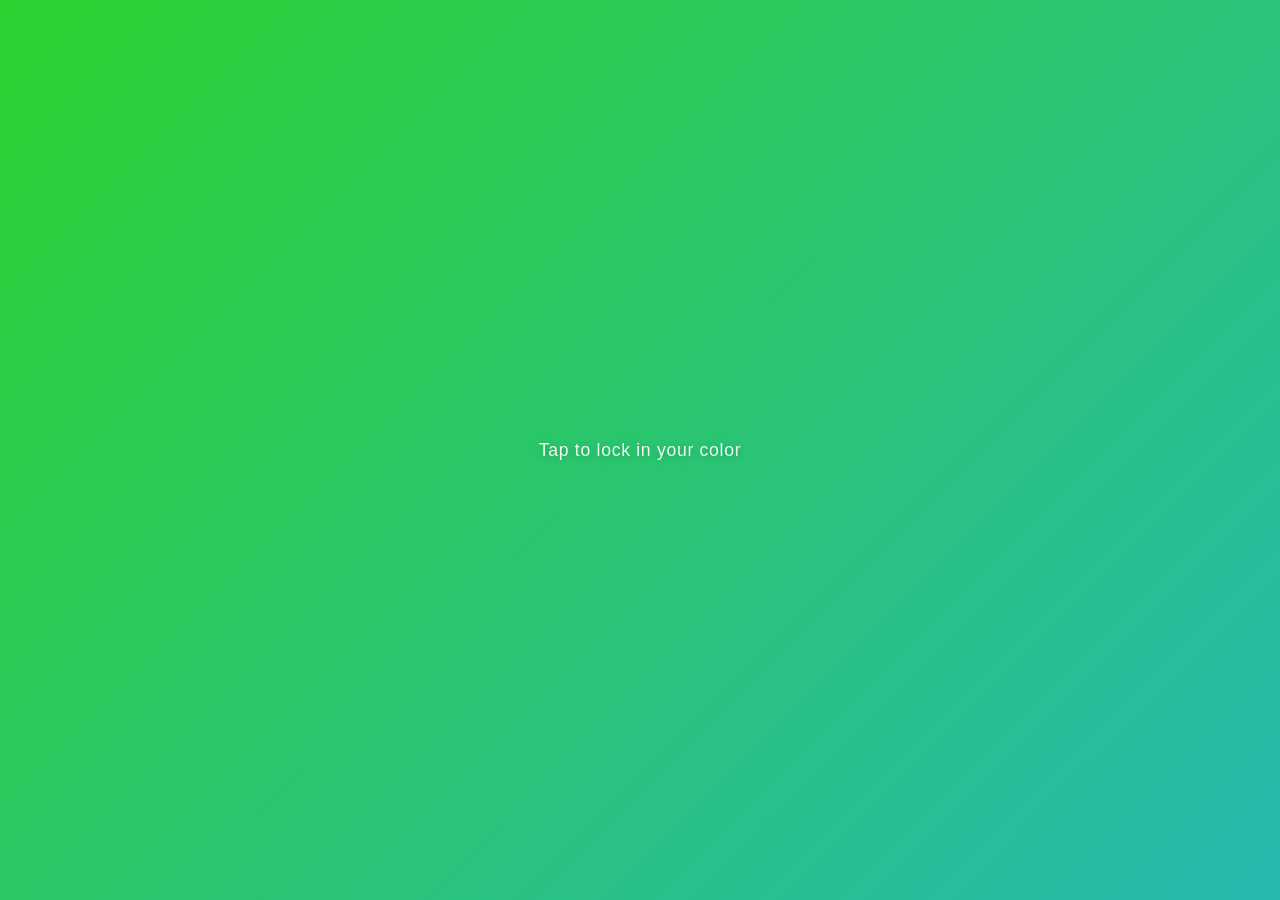
==== commit 827721ed: "Output as a song Change the output from a city into a song" ====
--- a/frontend/index.html
+++ b/frontend/index.html
@@ -3,7 +3,7 @@
 <head>
   <meta charset="UTF-8" />
   <meta name="viewport" content="width=device-width, initial-scale=1.0, user-scalable=no" />
-  <title>Mood Canvas</title>
+  <title>DrawToPlay</title>
   <link rel="stylesheet" href="style.css" />
 </head>
 <body>
--- a/frontend/style.css
+++ b/frontend/style.css
@@ -280,16 +280,61 @@
   color: var(--pen-color, #fff);
   margin-bottom: 5px; letter-spacing: 0.01em;
 }
+.city-card-artist {
+  font-size: 0.88rem;
+  color: var(--pen-color, #fff);
+  opacity: 0.65;
+  margin-bottom: 8px;
+}
 .city-card-reason {
   font-size: 0.86rem; line-height: 1.5;
   color: var(--pen-color, #fff);
   opacity: 0.82; font-style: italic;
-  margin-bottom: 8px;
-}
-.city-card-weather {
-  font-size: 0.76rem;
-  color: var(--pen-color, #fff);
-  opacity: 0.55;
+  margin-bottom: 10px;
+}
+.city-card-spotify {
+  display: inline-block;
+  font-size: 0.82rem; font-weight: 600;
+  color: #1DB954;
+  text-decoration: none;
+  letter-spacing: 0.02em;
+}
+.city-card-spotify:hover { opacity: 0.8; }
+
+/* ── Playlist options — 3 stacked clickable cards ── */
+.playlist-options {
+  display: flex; flex-direction: column; gap: 8px;
+  align-self: flex-start; width: 88%;
+}
+.playlist-option {
+  display: flex; align-items: center; gap: 10px;
+  background: var(--bubble-bg, rgba(255,255,255,0.14));
+  backdrop-filter: blur(10px);
+  border: 1px solid rgba(255,255,255,0.15);
+  border-radius: 14px; overflow: hidden;
+  cursor: pointer;
+  transition: background 0.15s, transform 0.12s;
+  -webkit-mask-image: -webkit-radial-gradient(white, black);
+}
+.playlist-option:hover {
+  background: var(--bubble-bg-strong, rgba(255,255,255,0.24));
+  transform: scale(1.02);
+}
+.playlist-option-img {
+  width: 60px; height: 60px; object-fit: cover; flex-shrink: 0;
+}
+.playlist-option-body {
+  padding: 0 10px 0 0; min-width: 0;
+}
+.playlist-option-name {
+  font-size: 0.88rem; font-weight: 600;
+  color: var(--pen-color, #fff);
+  white-space: nowrap; overflow: hidden; text-overflow: ellipsis;
+}
+.playlist-option-meta {
+  font-size: 0.75rem;
+  color: var(--pen-color, #fff);
+  opacity: 0.55; margin-top: 2px;
 }
 
 /* ── Legacy full-screen overlay — disabled ── */
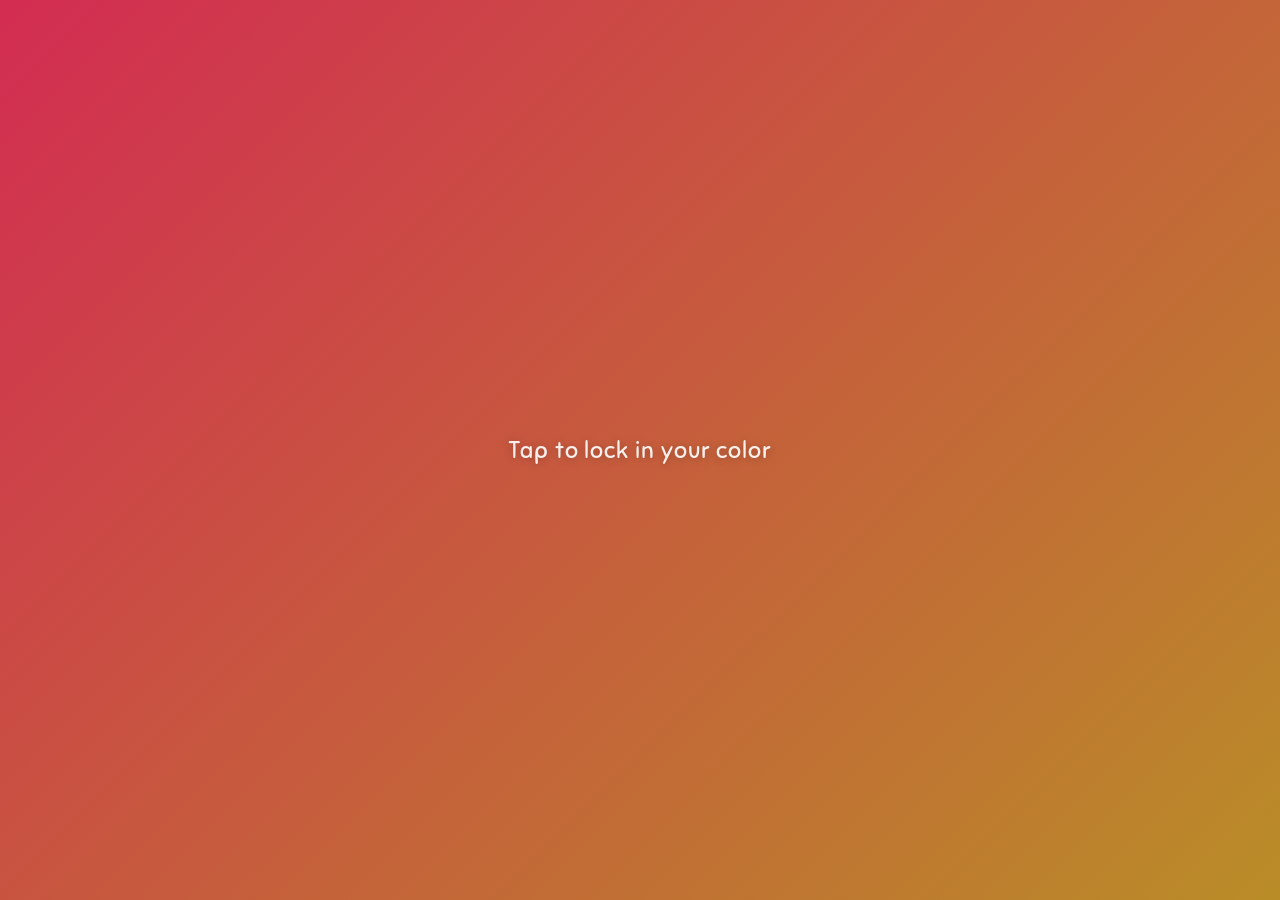
==== commit 93c51ae7: "AWS site and frontend detail change aws region into sydney. make the frontend details more pausible" ====
--- a/frontend/index.html
+++ b/frontend/index.html
@@ -2,8 +2,14 @@
 <html lang="en">
 <head>
   <meta charset="UTF-8" />
-  <meta name="viewport" content="width=device-width, initial-scale=1.0, user-scalable=no" />
+  <!-- viewport-fit=cover: extend page under notch/home bar (no white/odd strips)
+       interactive-widget=resizes-visual: Chrome/Firefox keep layout when keyboard opens (Safari ignores; handled via visualViewport in app.js) -->
+  <meta name="viewport" content="width=device-width, initial-scale=1.0, user-scalable=no, viewport-fit=cover, interactive-widget=resizes-visual" />
   <title>DrawToPlay</title>
+  <!-- Cute rounded fonts: Sniglet (Latin) + Huninn 粉圓體 (Traditional Chinese) -->
+  <link rel="preconnect" href="https://fonts.googleapis.com" />
+  <link rel="preconnect" href="https://fonts.gstatic.com" crossorigin />
+  <link href="https://fonts.googleapis.com/css2?family=Sniglet&family=Huninn&display=swap" rel="stylesheet" />
   <link rel="stylesheet" href="style.css" />
 </head>
 <body>
--- a/frontend/style.css
+++ b/frontend/style.css
@@ -3,41 +3,37 @@
 html, body {
   width: 100%; height: 100%;
   overflow: hidden;
-  font-family: -apple-system, BlinkMacSystemFont, 'Segoe UI', sans-serif;
-}
+  font-family: 'Sniglet', 'Huninn', -apple-system, BlinkMacSystemFont, 'Segoe UI', sans-serif;
+}
+/* Mobile keyboard fix: keep body (and its gradient) at the LARGE viewport
+   height so opening the keyboard doesn't compress the whole background.
+   Fixed-position UI (chat dialog/input) still tracks the shrunken viewport,
+   so the input stays visible above the keyboard. */
+body { height: 100lvh; }
 
 /* ── Canvases ── */
 #drawing-canvas {
   position: fixed; top: 0; left: 0;
+  /* bitmap always = window size (JS resizeCanvasToWindow); strokes are
+     vectors re-rendered through a uniform view transform — never stretch */
   display: block; z-index: 2; cursor: crosshair;
+  transform-origin: top left;
   /* smooth shrink/restore when chat opens/closes */
-  transition: transform 0.45s cubic-bezier(0.4, 0, 0.2, 1),
-              transform-origin 0s;
+  transition: transform 0.45s cubic-bezier(0.4, 0, 0.2, 1);
 }
 #blink-canvas {
   position: fixed; top: 0; left: 0;
+  /* kept in lockstep with drawing canvas by JS */
   display: block; z-index: 3; pointer-events: none;
-  transition: transform 0.45s cubic-bezier(0.4, 0, 0.2, 1),
-              transform-origin 0s;
-}
-
-/* Landscape chat-open: scale to fill left 50%, centered vertically */
-body.chat-open #drawing-canvas,
-body.chat-open #blink-canvas {
   transform-origin: top left;
-  /* scale(0.48) → 48vw×48vh; offset centers in 50vw×100vh available area */
-  transform: translateX(1vw) translateY(26vh) scale(0.48);
-}
-
-/* Portrait chat-open: scale to fill top 35%, centered horizontally */
-@media (orientation: portrait) {
-  body.chat-open #drawing-canvas,
-  body.chat-open #blink-canvas {
-    transform-origin: top left;
-    /* scale(0.34) → 34vw×34vh; offset centers in 100vw×35vh available area */
-    transform: translateX(33vw) translateY(0.5vh) scale(0.34);
-  }
-}
+  transition: transform 0.45s cubic-bezier(0.4, 0, 0.2, 1);
+}
+
+/* Chat-open mini-canvas placement is computed by JS (layoutMiniCanvas):
+   landscape → centered in left 50% | portrait → centered in top 35%.
+   The old hard-coded vw/vh transforms broke once the canvas could be
+   letterboxed/centered after a window resize. */
+
 
 /* ── Eye hint SVG — invisible but in layout so getScreenCTM() works ── */
 #hint-eyes {
@@ -61,7 +57,7 @@
 
 /* ── Toolbar — landscape: bottom-right column; portrait: bottom-center row ── */
 #toolbar {
-  position: fixed; bottom: 24px; right: 24px;
+  position: fixed; bottom: calc(24px + env(safe-area-inset-bottom, 0px)); right: 24px;
   z-index: 25; display: none;
   flex-direction: column; align-items: center; gap: 10px;
   transition: opacity 0.3s;
@@ -124,7 +120,7 @@
 
 /* ── Complete button ── */
 #complete-btn {
-  position: fixed; bottom: 32px; left: 50%;
+  position: fixed; bottom: calc(32px + env(safe-area-inset-bottom, 0px)); left: 50%;
   transform: translateX(-50%); z-index: 20;
   padding: 13px 40px; border-radius: 999px; border: none;
   background: rgba(255,255,255,0.92); color: #222;
@@ -134,6 +130,10 @@
   transition: opacity 0.3s, transform 0.2s;
 }
 #complete-btn:hover { transform: translateX(-50%) scale(1.03); }
+/* Portrait: toolbar is a bottom-center row — lift the button above it */
+@media (orientation: portrait) {
+  #complete-btn { bottom: calc(96px + env(safe-area-inset-bottom, 0px)); }
+}
 
 /* ── Chat dialog
    Landscape : slides in from right (right 50%)
@@ -164,7 +164,7 @@
 
 /* Close button — top right of dialog */
 #close-chat-btn {
-  position: absolute; top: 16px; right: 16px;
+  position: absolute; top: calc(16px + env(safe-area-inset-top, 0px)); right: 16px;
   width: 32px; height: 32px; border-radius: 50%; border: none;
   background: var(--bubble-bg, rgba(255,255,255,0.18));
   color: var(--pen-color, #fff);
@@ -180,10 +180,17 @@
   flex: 1; overflow-y: auto;
   padding: 56px 16px 12px; /* top pad clears close btn */
   display: flex; flex-direction: column; gap: 10px;
+  /* 漸層消失: bubbles fade out as they scroll past the top of the dialog
+     instead of being sharply clipped */
+  -webkit-mask-image: linear-gradient(to bottom, transparent 0, black 90px);
+  mask-image: linear-gradient(to bottom, transparent 0, black 90px);
 }
 /* hide scrollbar but keep scroll */
 #chat-messages::-webkit-scrollbar { display: none; }
 #chat-messages { -ms-overflow-style: none; scrollbar-width: none; }
+/* CRITICAL: children of a flex column shrink when content overflows —
+   without this the song card gets squashed to a thin strip on mobile */
+#chat-messages > * { flex-shrink: 0; }
 
 /* Message bubbles — glass, inherit color from bg */
 .msg {
@@ -204,13 +211,13 @@
 /* Chat input row */
 #chat-input-row {
   display: flex; gap: 8px; align-items: center;
-  padding: 12px 16px 20px;
+  padding: 12px 16px calc(20px + env(safe-area-inset-bottom, 0px));
 }
 #chat-input {
   flex: 1; padding: 11px 16px;
   border: 1.5px solid var(--pen-color-faint, rgba(255,255,255,0.3));
   border-radius: 24px; outline: none;
-  font-size: 0.95rem;
+  font-size: 16px; /* ≥16px prevents iOS Safari auto-zoom on input focus */
   background: var(--bubble-bg, rgba(255,255,255,0.12));
   color: var(--pen-color, #fff);
   transition: border-color 0.2s;
@@ -337,5 +344,36 @@
   opacity: 0.55; margin-top: 2px;
 }
 
+/* ── Star rating ── */
+.star-rating {
+  display: flex; align-items: center; gap: 6px;
+  padding: 8px 12px; margin: 4px 0 4px 8px;
+}
+.star-label {
+  font-size: 0.78rem; opacity: 0.6; color: #fff; margin-right: 4px;
+}
+.star {
+  font-size: 1.4rem; color: #555; cursor: pointer;
+  transition: color 0.15s; user-select: none;
+}
+.star.hover, .star.selected { color: #f5c518; }
+
+/* ── Wide screens: bump text sizes (mobile sizes stay as-is) ── */
+@media (min-width: 1100px) {
+  #color-hint            { font-size: 1.45rem; }
+  #complete-btn          { font-size: 1.15rem; padding: 15px 48px; }
+  .msg                   { font-size: 1.15rem; }
+  #chat-input            { font-size: 1.1rem; }
+  #chat-input::placeholder { font-size: 1.1rem; }
+  .city-card-name        { font-size: 1.3rem; }
+  .city-card-artist      { font-size: 1.02rem; }
+  .city-card-reason      { font-size: 1rem; }
+  .city-card-spotify     { font-size: 0.95rem; }
+  .playlist-option-name  { font-size: 1.02rem; }
+  .playlist-option-meta  { font-size: 0.87rem; }
+  .star-label            { font-size: 0.92rem; }
+  .star                  { font-size: 1.6rem; }
+}
+
 /* ── Legacy full-screen overlay — disabled ── */
 #city-reveal { display: none !important; }
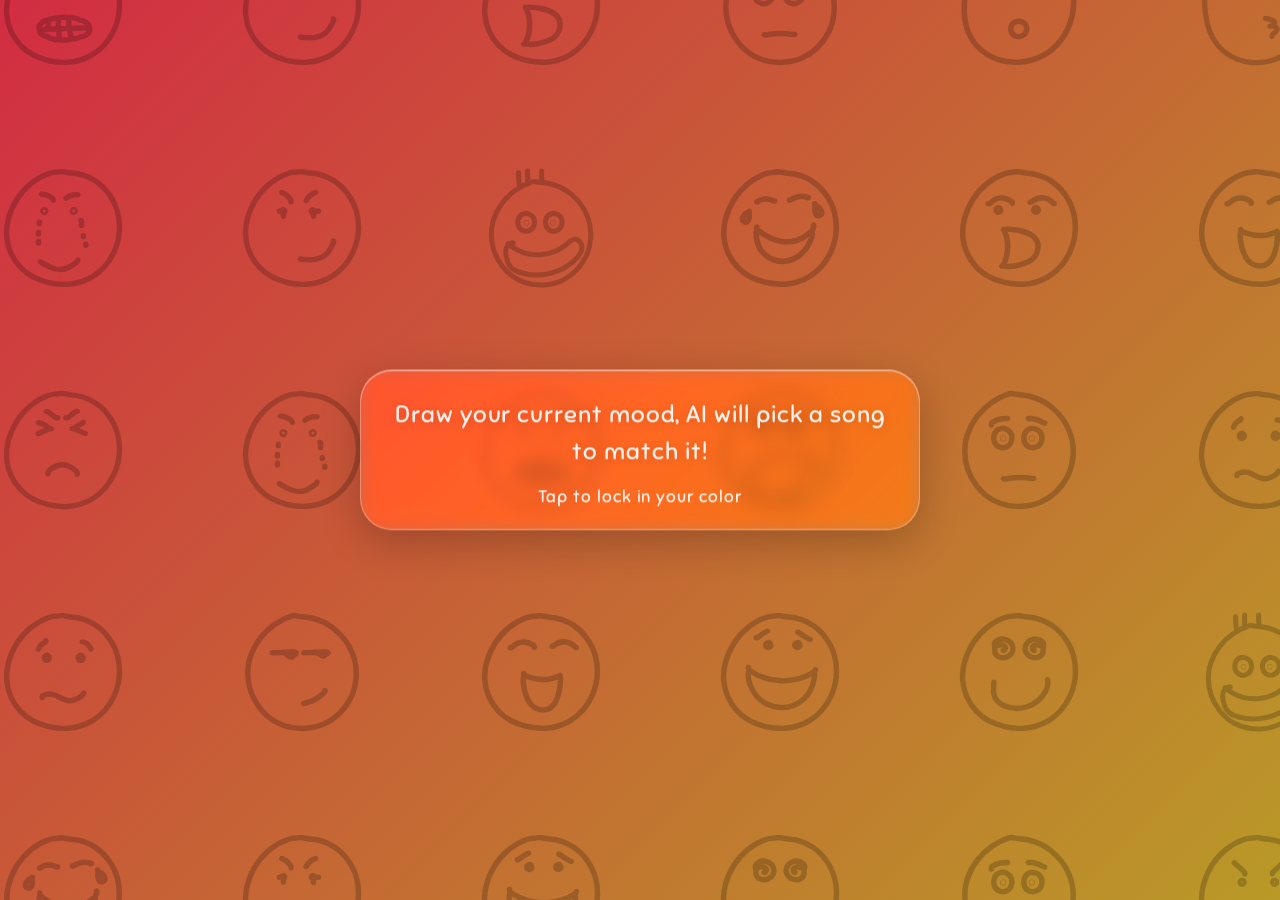
==== commit eb57e5a6: "frontend details add emoji and liquid card. fix the backend link and song diff issue." ====
--- a/frontend/index.html
+++ b/frontend/index.html
@@ -13,6 +13,9 @@
   <link rel="stylesheet" href="style.css" />
 </head>
 <body>
+  <!-- Landing middle layer: hand-drawn emojis scrolling left→right (built by JS) -->
+  <div id="emoji-marquee" aria-hidden="true"></div>
+
   <!-- Drawing canvas (user draws here) -->
   <canvas id="drawing-canvas"></canvas>
 
@@ -36,9 +39,21 @@
          c-12.5,5.1-6.6,11.5,0.3,22.5"/>
   </svg>
 
-  <!-- Phase 1: tap to confirm color -->
+  <!-- Liquid Glass refraction filter (Chromium only; map filled by JS) -->
+  <svg width="0" height="0" style="position:absolute" aria-hidden="true">
+    <filter id="lg-refract" x="0" y="0" width="100%" height="100%">
+      <feImage id="lg-map" href="" preserveAspectRatio="none" result="map"/>
+      <feDisplacementMap in="SourceGraphic" in2="map" scale="46"
+                         xChannelSelector="R" yChannelSelector="G"/>
+    </filter>
+  </svg>
+
+  <!-- Phase 1: landing card (liquid glass) + tap to confirm color -->
   <div id="color-hint">
-    <p>Tap to lock in your color</p>
+    <div id="landing-card">
+      <p id="landing-tagline"></p>
+      <p id="landing-tap"></p>
+    </div>
   </div>
 
   <!-- Drawing toolbar (phase 2+) — landscape: bottom-right col; portrait: bottom-center row -->
--- a/frontend/style.css
+++ b/frontend/style.css
@@ -43,16 +43,80 @@
   visibility: hidden; pointer-events: none;
 }
 
-/* ── Phase 1: color hint ── */
+/* ── Landing middle layer: emoji marquee ── */
+#emoji-marquee {
+  /* bleeds past top/bottom (JS sets the vars) — shifted DOWN so the top
+     row shows only the lower ~8% of the faces, bottom row lightly cut */
+  position: fixed; left: 0; right: 0; z-index: 1;
+  top: calc(-1 * var(--bleed-top, 90px));
+  bottom: calc(-1 * var(--bleed-bottom, 10px));
+  overflow: hidden; pointer-events: none;
+  opacity: 0.2;                            /* black strokes @ 20% */
+  display: flex; flex-direction: column; justify-content: space-between;
+  transition: opacity 0.7s;
+}
+.emoji-row {
+  display: flex; width: max-content;
+  animation: emoji-scroll var(--dur, 60s) linear infinite;
+}
+.emoji-strip { display: flex; align-items: center; }
+.emoji-strip svg { flex-shrink: 0; }
+/* two identical halves + (-50% → 0) = seamless left→right loop */
+@keyframes emoji-scroll {
+  from { transform: translateX(-50%); }
+  to   { transform: translateX(0); }
+}
+
+/* ── Phase 1: landing card + color hint ── */
 #color-hint {
   position: fixed; top: 50%; left: 50%;
   transform: translate(-50%, -50%);
   z-index: 10; pointer-events: none;
   text-align: center;
-  color: rgba(255,255,255,0.9);
-  text-shadow: 0 1px 8px rgba(0,0,0,0.25);
-  font-size: 1.1rem; letter-spacing: 0.04em;
+  color: rgba(255,255,255,0.92);
+  letter-spacing: 0.04em;
   transition: opacity 0.4s;
+}
+
+/* Liquid Glass card — standard recipe: heavy blur + saturation boost,
+   translucent fill, bright specular inset top edge, soft depth shadow */
+#landing-card {
+  position: relative; z-index: 1;   /* above the peek emoji */
+  padding: 26px 30px 22px;
+  border-radius: 32px;
+  width: min(92vw, 560px);          /* wide → tagline stays ~2 lines */
+  background: rgba(255, 255, 255, 0.10);
+  /* light frost: emojis behind stay visible, just 霧化 */
+  backdrop-filter: blur(9px) saturate(170%);
+  -webkit-backdrop-filter: blur(9px) saturate(170%);
+  border: 1px solid rgba(255, 255, 255, 0.28);
+  box-shadow:
+    inset 0 1px 0 rgba(255, 255, 255, 0.50),   /* specular highlight */
+    inset 0 -1px 0 rgba(255, 255, 255, 0.10),
+    0 12px 40px rgba(0, 0, 0, 0.22);
+}
+/* Chromium only (set by JS): true liquid refraction via SVG displacement
+   map — pattern from github.com/archisvaze/liquid-glass & kube.io */
+#landing-card.lg-refract {
+  backdrop-filter: url(#lg-refract) blur(3px) saturate(180%);
+  -webkit-backdrop-filter: url(#lg-refract) blur(3px) saturate(180%);
+}
+#landing-tagline {
+  font-size: 1.2rem; line-height: 1.55;
+  margin-bottom: 16px;
+  text-shadow: 0 1px 10px rgba(0,0,0,0.15);
+}
+#landing-tap {
+  font-size: 0.92rem;
+  animation: tap-pulse 2.2s ease-in-out infinite;
+}
+@keyframes tap-pulse {
+  0%, 100% { opacity: 0.55; }
+  50%      { opacity: 1; }
+}
+@media (min-width: 1100px) {
+  #landing-tagline { font-size: 1.5rem; }
+  #landing-tap     { font-size: 1.05rem; }
 }
 
 /* ── Toolbar — landscape: bottom-right column; portrait: bottom-center row ── */
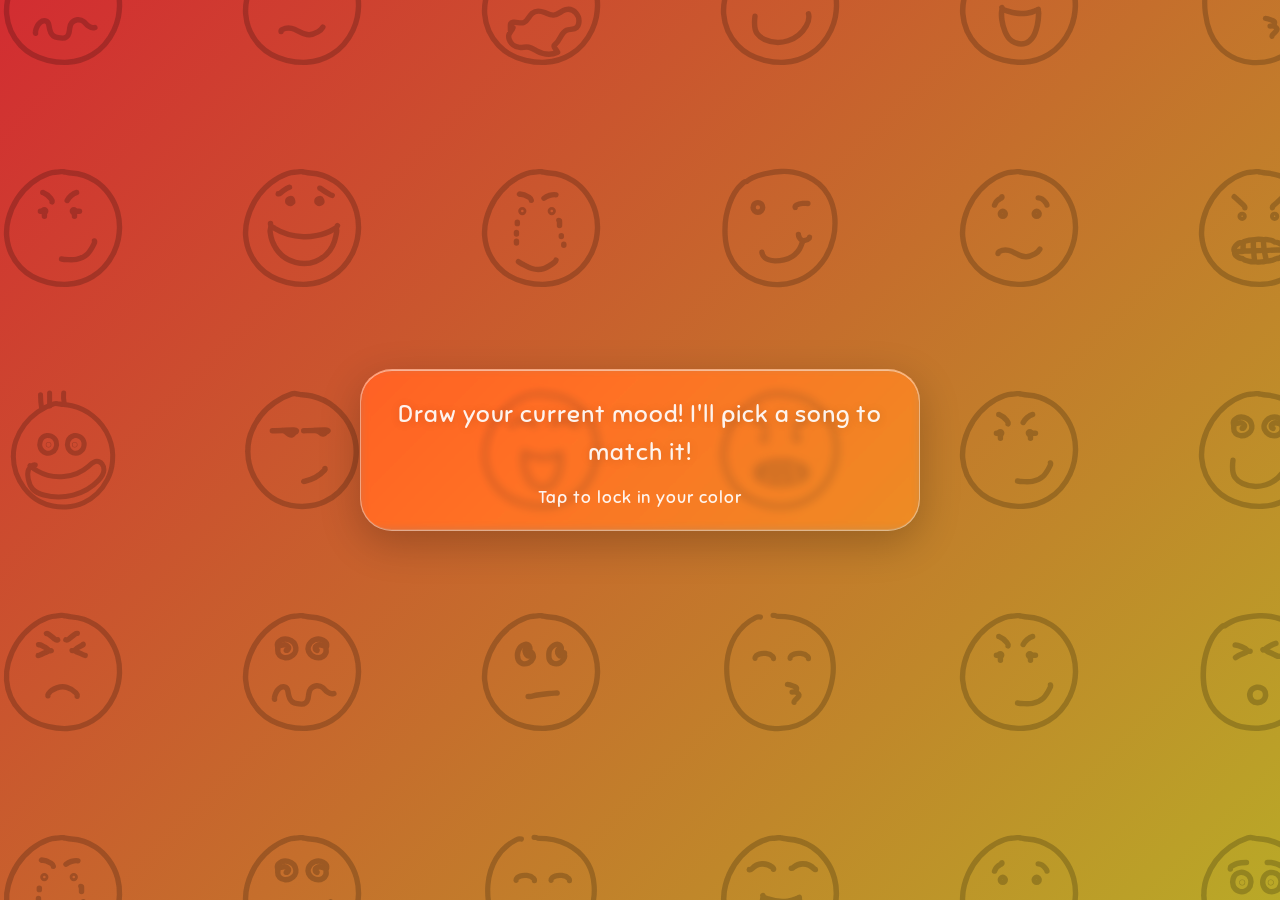
==== commit 15871945: "song search logic and system security add the top k and check the return similarity with query. defe" ====
--- a/frontend/index.html
+++ b/frontend/index.html
@@ -2,27 +2,19 @@
 <html lang="en">
 <head>
   <meta charset="UTF-8" />
-  <!-- viewport-fit=cover: extend page under notch/home bar (no white/odd strips)
-       interactive-widget=resizes-visual: Chrome/Firefox keep layout when keyboard opens (Safari ignores; handled via visualViewport in app.js) -->
   <meta name="viewport" content="width=device-width, initial-scale=1.0, user-scalable=no, viewport-fit=cover, interactive-widget=resizes-visual" />
   <title>DrawToPlay</title>
-  <!-- Cute rounded fonts: Sniglet (Latin) + Huninn 粉圓體 (Traditional Chinese) -->
   <link rel="preconnect" href="https://fonts.googleapis.com" />
   <link rel="preconnect" href="https://fonts.gstatic.com" crossorigin />
   <link href="https://fonts.googleapis.com/css2?family=Sniglet&family=Huninn&display=swap" rel="stylesheet" />
   <link rel="stylesheet" href="style.css" />
 </head>
 <body>
-  <!-- Landing middle layer: hand-drawn emojis scrolling left→right (built by JS) -->
   <div id="emoji-marquee" aria-hidden="true"></div>
 
-  <!-- Drawing canvas (user draws here) -->
-  <canvas id="drawing-canvas"></canvas>
+  <canvas id="drawing-canvas" role="img" aria-label="Drawing canvas"></canvas>
+  <canvas id="blink-canvas" aria-hidden="true"></canvas>
 
-  <!-- Blink overlay canvas (sits above drawing, pointer-events:none) -->
-  <canvas id="blink-canvas"></canvas>
-
-  <!-- Eye hint SVG overlay (phase 2, animates stroke-by-stroke) -->
   <svg id="hint-eyes"
        viewBox="100 305 205 90"
        style="--eyes-width: 23.9147vw; --eyes-stroke-width: 15.82;"
@@ -39,7 +31,8 @@
          c-12.5,5.1-6.6,11.5,0.3,22.5"/>
   </svg>
 
-  <!-- Liquid Glass refraction filter (Chromium only; map filled by JS) -->
+  <p id="draw-hint" aria-hidden="true"></p>
+
   <svg width="0" height="0" style="position:absolute" aria-hidden="true">
     <filter id="lg-refract" x="0" y="0" width="100%" height="100%">
       <feImage id="lg-map" href="" preserveAspectRatio="none" result="map"/>
@@ -48,7 +41,6 @@
     </filter>
   </svg>
 
-  <!-- Phase 1: landing card (liquid glass) + tap to confirm color -->
   <div id="color-hint">
     <div id="landing-card">
       <p id="landing-tagline"></p>
@@ -56,64 +48,53 @@
     </div>
   </div>
 
-  <!-- Drawing toolbar (phase 2+) — landscape: bottom-right col; portrait: bottom-center row -->
   <div id="toolbar">
-    <!-- Color picker -->
-    <div class="tool-btn" id="color-btn" title="Color">
+    <div class="tool-btn" id="color-btn" title="Color" role="button" tabindex="0" aria-label="Choose color">
       <svg viewBox="0 0 24 24" fill="currentColor" width="22" height="22" aria-hidden="true">
         <path d="M12 3c-4.97 0-9 4.03-9 9s4.03 9 9 9c.83 0 1.5-.67 1.5-1.5 0-.39-.15-.74-.39-1.01-.23-.26-.38-.61-.38-.99 0-.83.67-1.5 1.5-1.5H16c2.76 0 5-2.24 5-5 0-4.42-4.03-8-9-8zm-5.5 9c-.83 0-1.5-.67-1.5-1.5S5.67 9 6.5 9 8 9.67 8 10.5 7.33 12 6.5 12zm3-4C8.67 8 8 7.33 8 6.5S8.67 5 9.5 5s1.5.67 1.5 1.5S10.33 8 9.5 8zm5 0c-.83 0-1.5-.67-1.5-1.5S13.67 5 14.5 5s1.5.67 1.5 1.5S15.33 8 14.5 8zm3 4c-.83 0-1.5-.67-1.5-1.5S16.67 9 17.5 9s1.5.67 1.5 1.5-.67 1.5-1.5 1.5z"/>
       </svg>
-      <input type="color" id="color-input" />
+      <input type="color" id="color-input" aria-label="Pen color" />
     </div>
-    <!-- Undo -->
-    <button class="tool-btn" id="undo-btn" title="Undo">
+    <button class="tool-btn" id="undo-btn" title="Undo" aria-label="Undo">
       <svg viewBox="0 0 24 24" fill="currentColor" width="22" height="22" aria-hidden="true">
         <path d="M12.5 8c-2.65 0-5.05 1-6.9 2.6L2 7v9h9l-3.62-3.62c1.39-1.16 3.16-1.88 5.12-1.88 3.54 0 6.55 2.31 7.6 5.5l2.37-.78C21.08 11.03 17.15 8 12.5 8z"/>
       </svg>
     </button>
-    <!-- Pen (with size popup) -->
-    <button class="tool-btn" id="pen-btn" title="Pen">
+    <button class="tool-btn" id="pen-btn" title="Pen" aria-label="Pen">
       <svg viewBox="0 0 24 24" fill="currentColor" width="22" height="22" aria-hidden="true">
         <path d="M3 17.25V21h3.75L17.81 9.94l-3.75-3.75L3 17.25zM20.71 7.04a1 1 0 0 0 0-1.41l-2.34-2.34a1 1 0 0 0-1.41 0l-1.83 1.83 3.75 3.75 1.83-1.83z"/>
       </svg>
     </button>
-    <!-- Eraser (with size popup) -->
-    <button class="tool-btn" id="eraser-btn" title="Eraser">
+    <button class="tool-btn" id="eraser-btn" title="Eraser" aria-label="Eraser">
       <svg viewBox="0 0 24 24" fill="currentColor" width="22" height="22" aria-hidden="true">
         <path d="M15.14 3c-.51 0-1.02.2-1.41.59L2.59 14.73c-.78.78-.78 2.05 0 2.83L5.03 20H20v-2h-8.6l-2.06-2.06 7.07-7.07 2.83 2.83-4.24 4.24 1.42 1.41 4.24-4.24c.78-.78.78-2.05 0-2.83l-4.11-4.11c-.39-.39-.9-.59-1.41-.59z"/>
       </svg>
     </button>
   </div>
 
-  <!-- Pen size popup slider -->
   <div id="pen-popup" class="size-popup">
     <input type="range" id="pen-slider" min="0" max="100" />
   </div>
-  <!-- Eraser size popup slider -->
   <div id="eraser-popup" class="size-popup">
     <input type="range" id="eraser-slider" min="0" max="100" />
   </div>
 
-  <!-- Completed button (appears after 3s idle, only after drawing starts) -->
   <button id="complete-btn">Completed ✓</button>
 
-  <!-- Phase 3: chat dialog — slides in from right (landscape) or bottom (portrait) -->
-  <!-- Canvas stays visible behind it, scaled down via body.chat-open class -->
-  <div id="chat-dialog">
-    <button id="close-chat-btn" title="Back to drawing">✕</button>
+  <div id="chat-dialog" role="dialog" aria-modal="true" aria-label="Chat">
+    <button id="close-chat-btn" title="Back to drawing" aria-label="Back to drawing">✕</button>
     <div id="chat-messages"></div>
     <div id="chat-input-row">
-      <button id="city-btn" title="Reveal my city">
+      <button id="song-btn" title="Match my song" aria-label="Match my song">
         <svg viewBox="0 0 24 24" fill="currentColor" width="18" height="18" aria-hidden="true">
-          <path d="M12 2C8.13 2 5 5.13 5 9c0 5.25 7 13 7 13s7-7.75 7-13c0-3.87-3.13-7-7-7zm0 9.5c-1.38 0-2.5-1.12-2.5-2.5s1.12-2.5 2.5-2.5 2.5 1.12 2.5 2.5-1.12 2.5-2.5 2.5z"/>
+          <path d="M12 3v10.55c-.59-.34-1.27-.55-2-.55-2.21 0-4 1.79-4 4s1.79 4 4 4 4-1.79 4-4V7h4V3h-6z"/>
         </svg>
       </button>
       <input id="chat-input" type="text" placeholder="Type here…" autocomplete="off" />
-      <button id="send-btn">↑</button>
+      <button id="send-btn" aria-label="Send message">↑</button>
     </div>
   </div>
 
-  <!-- City reveal card (shown after chat, replaces dialog) -->
   <div id="city-reveal">
     <div id="city-reveal-card">
       <img id="city-reveal-img" alt="" />
--- a/frontend/style.css
+++ b/frontend/style.css
@@ -5,37 +5,24 @@
   overflow: hidden;
   font-family: 'Sniglet', 'Huninn', -apple-system, BlinkMacSystemFont, 'Segoe UI', sans-serif;
 }
-/* Mobile keyboard fix: keep body (and its gradient) at the LARGE viewport
-   height so opening the keyboard doesn't compress the whole background.
-   Fixed-position UI (chat dialog/input) still tracks the shrunken viewport,
-   so the input stays visible above the keyboard. */
+/* Mobile keyboard: body stays at large viewport height so the gradient doesn't compress. */
 body { height: 100lvh; }
 
 /* ── Canvases ── */
 #drawing-canvas {
   position: fixed; top: 0; left: 0;
-  /* bitmap always = window size (JS resizeCanvasToWindow); strokes are
-     vectors re-rendered through a uniform view transform — never stretch */
   display: block; z-index: 2; cursor: crosshair;
   transform-origin: top left;
-  /* smooth shrink/restore when chat opens/closes */
   transition: transform 0.45s cubic-bezier(0.4, 0, 0.2, 1);
 }
 #blink-canvas {
   position: fixed; top: 0; left: 0;
-  /* kept in lockstep with drawing canvas by JS */
   display: block; z-index: 3; pointer-events: none;
   transform-origin: top left;
   transition: transform 0.45s cubic-bezier(0.4, 0, 0.2, 1);
 }
 
-/* Chat-open mini-canvas placement is computed by JS (layoutMiniCanvas):
-   landscape → centered in left 50% | portrait → centered in top 35%.
-   The old hard-coded vw/vh transforms broke once the canvas could be
-   letterboxed/centered after a window resize. */
-
-
-/* ── Eye hint SVG — invisible but in layout so getScreenCTM() works ── */
+/* ── Eye hint SVG — hidden but in layout for getScreenCTM() ── */
 #hint-eyes {
   position: fixed; top: 50%; left: 50%;
   transform: translate(-50%, -50%);
@@ -43,15 +30,32 @@
   visibility: hidden; pointer-events: none;
 }
 
+#draw-hint {
+  position: fixed;
+  left: 50%;
+  top: calc(50% - 10.5vw);
+  transform: translate(-50%, -100%);
+  z-index: 5;
+  margin: 0;
+  padding: 0 1rem;
+  max-width: 90vw;
+  text-align: center;
+  font-size: clamp(1rem, 3vw, 1.35rem);
+  letter-spacing: 0.04em;
+  color: rgba(255, 255, 255, 0.3);
+  opacity: 0;
+  visibility: hidden;
+  pointer-events: none;
+  transition: opacity 0.4s;
+}
+
 /* ── Landing middle layer: emoji marquee ── */
 #emoji-marquee {
-  /* bleeds past top/bottom (JS sets the vars) — shifted DOWN so the top
-     row shows only the lower ~8% of the faces, bottom row lightly cut */
   position: fixed; left: 0; right: 0; z-index: 1;
   top: calc(-1 * var(--bleed-top, 90px));
   bottom: calc(-1 * var(--bleed-bottom, 10px));
   overflow: hidden; pointer-events: none;
-  opacity: 0.2;                            /* black strokes @ 20% */
+  opacity: 0.2;
   display: flex; flex-direction: column; justify-content: space-between;
   transition: opacity 0.7s;
 }
@@ -61,7 +65,6 @@
 }
 .emoji-strip { display: flex; align-items: center; }
 .emoji-strip svg { flex-shrink: 0; }
-/* two identical halves + (-50% → 0) = seamless left→right loop */
 @keyframes emoji-scroll {
   from { transform: translateX(-50%); }
   to   { transform: translateX(0); }
@@ -69,8 +72,9 @@
 
 /* ── Phase 1: landing card + color hint ── */
 #color-hint {
-  position: fixed; top: 50%; left: 50%;
-  transform: translate(-50%, -50%);
+  /* No transform here — breaks backdrop-filter on iOS Safari */
+  position: fixed; inset: 0;
+  display: flex; align-items: center; justify-content: center;
   z-index: 10; pointer-events: none;
   text-align: center;
   color: rgba(255,255,255,0.92);
@@ -78,25 +82,21 @@
   transition: opacity 0.4s;
 }
 
-/* Liquid Glass card — standard recipe: heavy blur + saturation boost,
-   translucent fill, bright specular inset top edge, soft depth shadow */
+/* Liquid Glass card */
 #landing-card {
-  position: relative; z-index: 1;   /* above the peek emoji */
+  position: relative; z-index: 1;
   padding: 26px 30px 22px;
   border-radius: 32px;
-  width: min(92vw, 560px);          /* wide → tagline stays ~2 lines */
-  background: rgba(255, 255, 255, 0.10);
-  /* light frost: emojis behind stay visible, just 霧化 */
-  backdrop-filter: blur(9px) saturate(170%);
-  -webkit-backdrop-filter: blur(9px) saturate(170%);
-  border: 1px solid rgba(255, 255, 255, 0.28);
+  width: min(92vw, 560px);
+  background: rgba(255, 255, 255, 0.14);
+  backdrop-filter: blur(4px) saturate(170%);
+  -webkit-backdrop-filter: blur(4px) saturate(170%);
+  border: 1px solid rgba(255, 255, 255, 0.38);
   box-shadow:
-    inset 0 1px 0 rgba(255, 255, 255, 0.50),   /* specular highlight */
+    inset 0 1px 0 rgba(255, 255, 255, 0.50),
     inset 0 -1px 0 rgba(255, 255, 255, 0.10),
     0 12px 40px rgba(0, 0, 0, 0.22);
 }
-/* Chromium only (set by JS): true liquid refraction via SVG displacement
-   map — pattern from github.com/archisvaze/liquid-glass & kube.io */
 #landing-card.lg-refract {
   backdrop-filter: url(#lg-refract) blur(3px) saturate(180%);
   -webkit-backdrop-filter: url(#lg-refract) blur(3px) saturate(180%);
@@ -194,20 +194,16 @@
   transition: opacity 0.3s, transform 0.2s;
 }
 #complete-btn:hover { transform: translateX(-50%) scale(1.03); }
-/* Portrait: toolbar is a bottom-center row — lift the button above it */
 @media (orientation: portrait) {
   #complete-btn { bottom: calc(96px + env(safe-area-inset-bottom, 0px)); }
 }
 
-/* ── Chat dialog
-   Landscape : slides in from right (right 50%)
-   Portrait  : slides up from bottom (bottom 65%)            ── */
+/* ── Chat dialog ── */
 #chat-dialog {
   position: fixed; z-index: 30;
   display: flex; flex-direction: column;
-  background: transparent; /* body gradient shows through */
+  background: transparent;
   pointer-events: none;
-  /* Landscape: right half */
   top: 0; right: 0; bottom: 0;
   width: 50%;
   transform: translateX(105%);
@@ -242,19 +238,14 @@
 /* Messages scroll area */
 #chat-messages {
   flex: 1; overflow-y: auto;
-  padding: 56px 16px 12px; /* top pad clears close btn */
+  padding: 56px 16px 12px;
   display: flex; flex-direction: column; gap: 10px;
-  /* 漸層消失: bubbles fade out as they scroll past the top of the dialog
-     instead of being sharply clipped */
   -webkit-mask-image: linear-gradient(to bottom, transparent 0, black 90px);
   mask-image: linear-gradient(to bottom, transparent 0, black 90px);
 }
-/* hide scrollbar but keep scroll */
 #chat-messages::-webkit-scrollbar { display: none; }
 #chat-messages { -ms-overflow-style: none; scrollbar-width: none; }
-/* CRITICAL: children of a flex column shrink when content overflows —
-   without this the song card gets squashed to a thin strip on mobile */
-#chat-messages > * { flex-shrink: 0; }
+#chat-messages > * { flex-shrink: 0; } /* prevent song card squashing in flex column */
 
 /* Message bubbles — glass, inherit color from bg */
 .msg {
@@ -281,7 +272,7 @@
   flex: 1; padding: 11px 16px;
   border: 1.5px solid var(--pen-color-faint, rgba(255,255,255,0.3));
   border-radius: 24px; outline: none;
-  font-size: 16px; /* ≥16px prevents iOS Safari auto-zoom on input focus */
+  font-size: 16px; /* prevents iOS auto-zoom on focus */
   background: var(--bubble-bg, rgba(255,255,255,0.12));
   color: var(--pen-color, #fff);
   transition: border-color 0.2s;
@@ -290,8 +281,8 @@
 #chat-input:focus {
   border-color: var(--pen-color-faint, rgba(255,255,255,0.5));
 }
-/* City reveal button — map pin icon, left of input */
-#city-btn {
+/* Song reveal button — music note icon, left of input */
+#song-btn {
   width: 40px; height: 40px; border-radius: 50%; border: none; flex-shrink: 0;
   background: var(--bubble-bg, rgba(255,255,255,0.14));
   color: var(--pen-color, #fff);
@@ -300,9 +291,9 @@
   transition: background 0.15s, opacity 0.2s;
   opacity: 0.55;
 }
-#city-btn:hover   { background: var(--bubble-bg-strong, rgba(255,255,255,0.25)); opacity: 1; }
-#city-btn.ready   { opacity: 1; }
-#city-btn:disabled { opacity: 0.2; cursor: default; }
+#song-btn:hover   { background: var(--bubble-bg-strong, rgba(255,255,255,0.25)); opacity: 1; }
+#song-btn.ready   { opacity: 1; }
+#song-btn:disabled { opacity: 0.2; cursor: default; }
 
 #send-btn {
   width: 44px; height: 44px; border-radius: 50%; border: none;
@@ -319,9 +310,8 @@
   max-width: 88%;
   padding: 0;
   border-radius: 18px;
-  /* clip children (image) to rounded corners */
   overflow: hidden;
-  -webkit-mask-image: -webkit-radial-gradient(white, black); /* Safari clip fix */
+  -webkit-mask-image: -webkit-radial-gradient(white, black);
   background: rgba(255,255,255,0.15);
   backdrop-filter: blur(14px);
   border: 1px solid rgba(255,255,255,0.20);
@@ -332,11 +322,9 @@
   from { opacity: 0; transform: translateY(16px) scale(0.96); }
   to   { opacity: 1; transform: translateY(0)    scale(1);    }
 }
-/* Image wrapper constrains and clips the photo */
 .city-card-img-wrap {
   width: 100%; height: 150px;
   overflow: hidden;
-  /* no border-radius here — parent handles it */
   display: block;
 }
 .city-card-img {
@@ -439,5 +427,4 @@
   .star                  { font-size: 1.6rem; }
 }
 
-/* ── Legacy full-screen overlay — disabled ── */
 #city-reveal { display: none !important; }
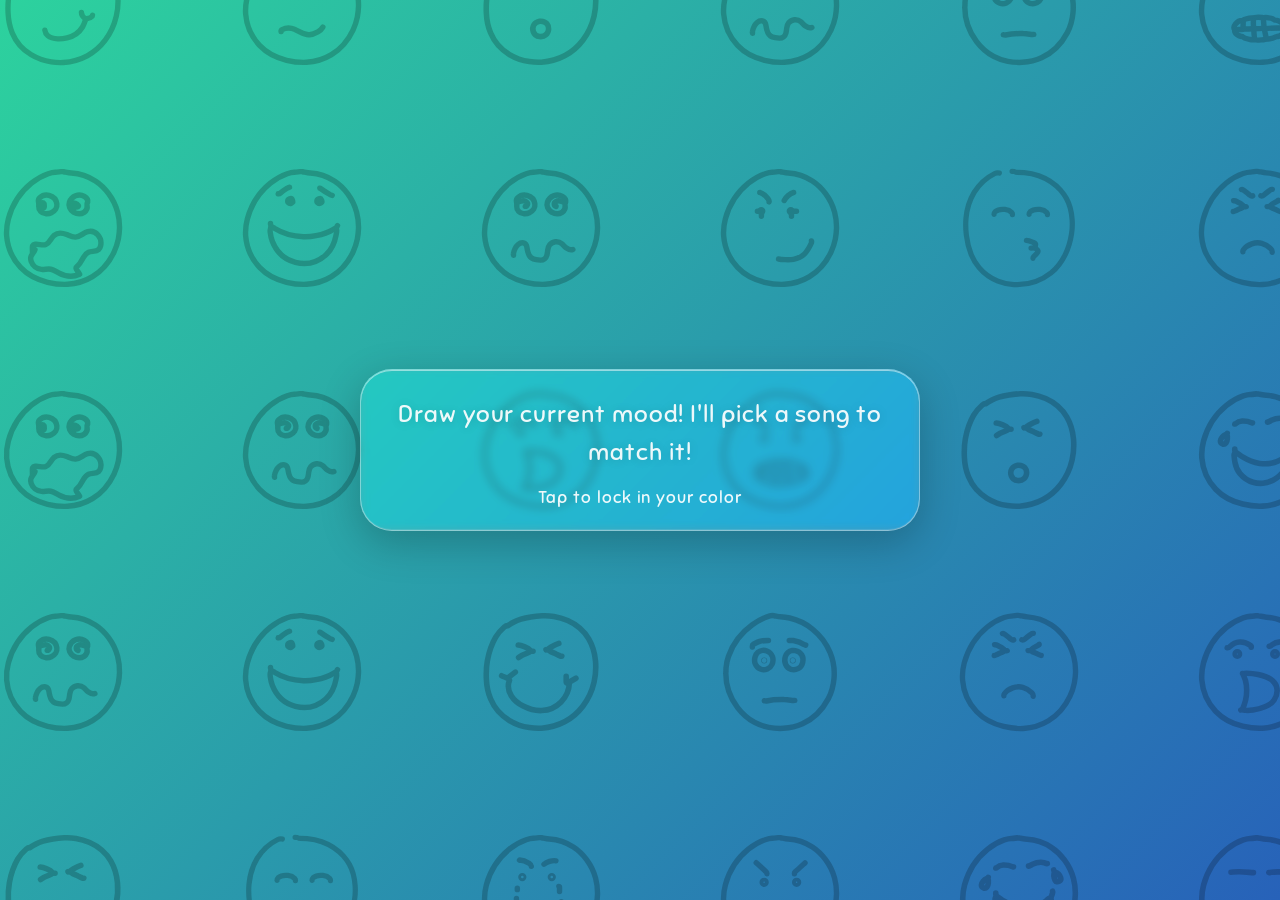
==== commit 1251e690: "security and frontend details audit the backend and fix, adjust the mobile UI" ====
--- a/frontend/index.html
+++ b/frontend/index.html
@@ -17,15 +17,12 @@
 
   <svg id="hint-eyes"
        viewBox="100 305 205 90"
-       style="--eyes-width: 23.9147vw; --eyes-stroke-width: 15.82;"
        xmlns="http://www.w3.org/2000/svg" aria-hidden="true">
     <path id="eye-left" fill="none" stroke-linecap="round" stroke-linejoin="round"
-      stroke-width="var(--eyes-stroke-width)"
       d="M124,353.9c-8.3-5.2-3.6-28.7,5.5-28.4c11.1,0.4,21.7,18.8,10.7,30.1c-8.2,8.4-15.1,12.2-16.6,6.2
          c-1.5-5.8,7.8-20.6,21.9-17.2c6,1.4,14,5.7,14.4,11.5c0.8,12.3-16.3,22-24.2,16.8c-9.9-6.7-15.6-39.9,0.3-43
          c12-2.4,17.3,0,19.4,9.8c2.2,10.1-6.6,22.9-14.2,23.5"/>
     <path id="eye-right" fill="none" stroke-linecap="round" stroke-linejoin="round"
-      stroke-width="var(--eyes-stroke-width)"
       d="M279,321.5c-13.1,0.1-22.1,9.6-21.8,18.4c0.3,7.2,6.8,13.1,13.2,14.9c13.3,3.8,23.5-13.1,20.8-16.2
          c-11.6-13.5-25.7-2.7-30.1,10.3c-2.4,7.1,2.2,18.5,11.1,20.9c6.5,1.7,13.8-1.8,17-6.9c6.1-9.8,0.1-25-11.9-20
          c-12.5,5.1-6.6,11.5,0.3,22.5"/>
@@ -95,17 +92,6 @@
     </div>
   </div>
 
-  <div id="city-reveal">
-    <div id="city-reveal-card">
-      <img id="city-reveal-img" alt="" />
-      <div id="city-reveal-body">
-        <p id="city-reveal-reason"></p>
-        <h2 id="city-reveal-name"></h2>
-        <p id="city-reveal-weather"></p>
-      </div>
-    </div>
-  </div>
-
   <script src="app.js"></script>
 </body>
 </html>
--- a/frontend/style.css
+++ b/frontend/style.css
@@ -28,6 +28,12 @@
   transform: translate(-50%, -50%);
   width: var(--eyes-width, 23.9147vw);
   visibility: hidden; pointer-events: none;
+}
+
+@media (max-width: 768px) {
+  #draw-hint {
+    top: calc(50% - 24vw);
+  }
 }
 
 #draw-hint {
@@ -262,6 +268,7 @@
   background: var(--bubble-bg-strong, rgba(255,255,255,0.25));
 }
 .msg.typing { opacity: 0.55; font-style: italic; }
+.msg.typing.reading-wait { font-style: normal; opacity: 0.75; }
 
 /* Chat input row */
 #chat-input-row {
@@ -305,8 +312,8 @@
 }
 #send-btn:hover { background: var(--bubble-bg-strong, rgba(255,255,255,0.35)); }
 
-/* ── City card — rendered as a chat bubble inside the dialog ── */
-.msg.city-card {
+/* ── Song card — rendered as a chat bubble inside the dialog ── */
+.msg.song-card {
   max-width: 88%;
   padding: 0;
   border-radius: 18px;
@@ -322,43 +329,43 @@
   from { opacity: 0; transform: translateY(16px) scale(0.96); }
   to   { opacity: 1; transform: translateY(0)    scale(1);    }
 }
-.city-card-img-wrap {
+.song-card-img-wrap {
   width: 100%; height: 150px;
   overflow: hidden;
   display: block;
 }
-.city-card-img {
+.song-card-img {
   width: 100%; height: 100%;
   object-fit: cover; display: block;
 }
-.city-card-body {
+.song-card-body {
   padding: 12px 14px 14px;
 }
-.city-card-name {
+.song-card-name {
   font-size: 1.08rem; font-weight: 700;
   color: var(--pen-color, #fff);
   margin-bottom: 5px; letter-spacing: 0.01em;
 }
-.city-card-artist {
+.song-card-artist {
   font-size: 0.88rem;
   color: var(--pen-color, #fff);
   opacity: 0.65;
   margin-bottom: 8px;
 }
-.city-card-reason {
+.song-card-reason {
   font-size: 0.86rem; line-height: 1.5;
   color: var(--pen-color, #fff);
   opacity: 0.82; font-style: italic;
   margin-bottom: 10px;
 }
-.city-card-spotify {
+.song-card-spotify {
   display: inline-block;
   font-size: 0.82rem; font-weight: 600;
   color: #1DB954;
   text-decoration: none;
   letter-spacing: 0.02em;
 }
-.city-card-spotify:hover { opacity: 0.8; }
+.song-card-spotify:hover { opacity: 0.8; }
 
 /* ── Playlist options — 3 stacked clickable cards ── */
 .playlist-options {
@@ -417,14 +424,12 @@
   .msg                   { font-size: 1.15rem; }
   #chat-input            { font-size: 1.1rem; }
   #chat-input::placeholder { font-size: 1.1rem; }
-  .city-card-name        { font-size: 1.3rem; }
-  .city-card-artist      { font-size: 1.02rem; }
-  .city-card-reason      { font-size: 1rem; }
-  .city-card-spotify     { font-size: 0.95rem; }
+  .song-card-name        { font-size: 1.3rem; }
+  .song-card-artist      { font-size: 1.02rem; }
+  .song-card-reason      { font-size: 1rem; }
+  .song-card-spotify     { font-size: 0.95rem; }
   .playlist-option-name  { font-size: 1.02rem; }
   .playlist-option-meta  { font-size: 0.87rem; }
   .star-label            { font-size: 0.92rem; }
   .star                  { font-size: 1.6rem; }
 }
-
-#city-reveal { display: none !important; }
